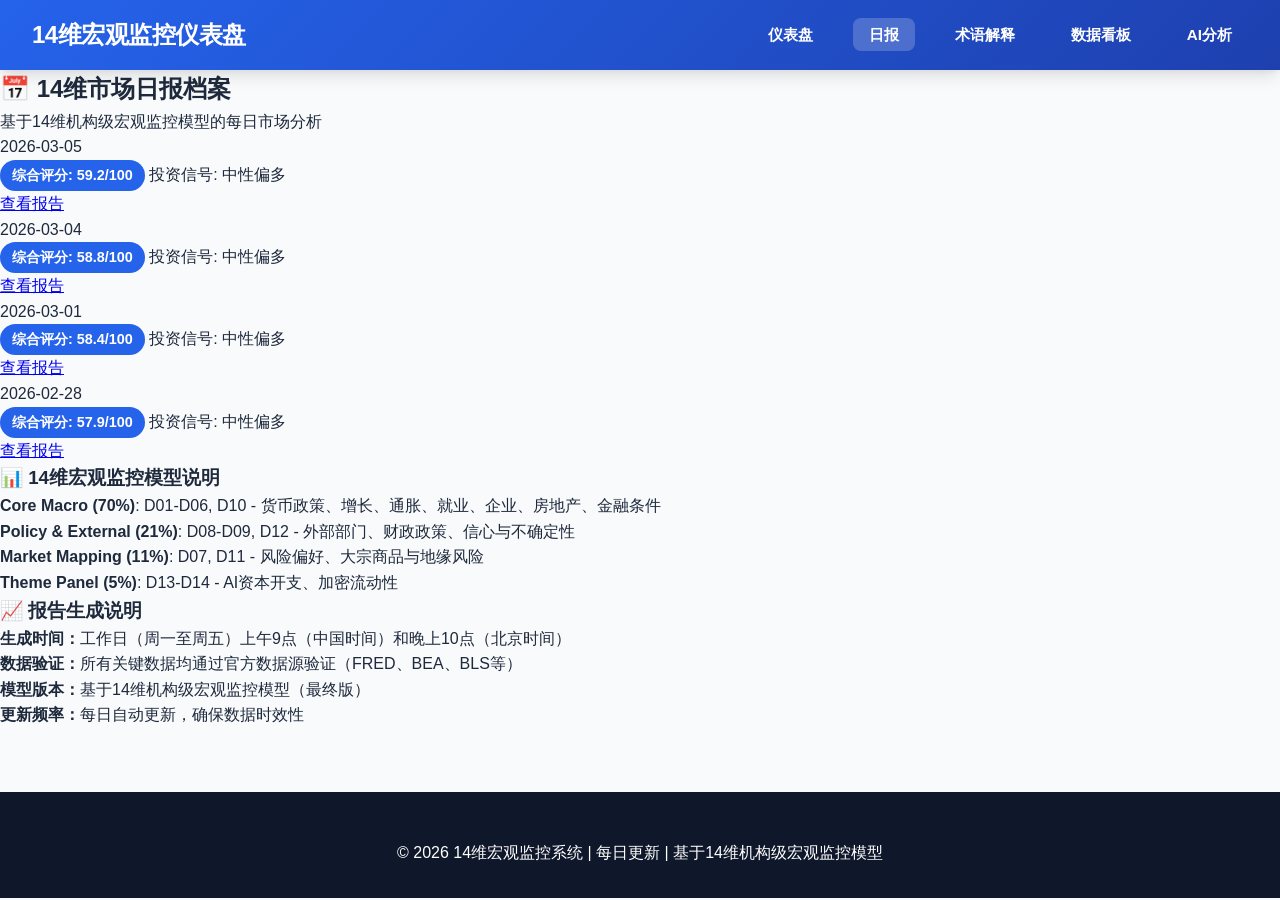
==== reports/index.html @ 8cd6dade "Add reports/index.html" ====
<!DOCTYPE html>
<html lang="zh-CN">
<head>
    <meta charset="UTF-8">
    <meta name="viewport" content="width=device-width, initial-scale=1.0">
    <title>14维市场日报 - 宏观经济监控</title>
    <link rel="stylesheet" href="../style.css">
</head>
<body>
    <!-- 导航栏 -->
    <nav class="navbar">
        <div class="nav-container">
            <h1>14维宏观监控仪表盘</h1>
            <ul class="nav-menu">
                <li><a href="../index.html">仪表盘</a></li>
                <li><a href="#reports" class="active">日报</a></li>
                <li><a href="../glossary.html">术语解释</a></li>
                <li><a href="../data-dashboard.html">数据看板</a></li>
                <li><a href="../ai-analysis.html">AI分析</a></li>
            </ul>
        </div>
    </nav>

    <!-- 日报主区域 -->
    <main class="dashboard">
        <section class="reports-header">
            <h2>📅 14维市场日报档案</h2>
            <p>基于14维机构级宏观监控模型的每日市场分析</p>
        </section>

        <!-- 报告列表 -->
        <section class="reports-list">
            <div class="report-item">
                <div>
                    <div class="report-date">2026-03-05</div>
                    <span class="score-badge">综合评分: 59.2/100</span>
                    <span class="signal-badge">投资信号: 中性偏多</span>
                </div>
                <a href="2026-03-05.html" class="report-link">查看报告</a>
            </div>
            
            <div class="report-item">
                <div>
                    <div class="report-date">2026-03-04</div>
                    <span class="score-badge">综合评分: 58.8/100</span>
                    <span class="signal-badge">投资信号: 中性偏多</span>
                </div>
                <a href="2026-03-04.html" class="report-link">查看报告</a>
            </div>
            
            <div class="report-item">
                <div>
                    <div class="report-date">2026-03-01</div>
                    <span class="score-badge">综合评分: 58.4/100</span>
                    <span class="signal-badge">投资信号: 中性偏多</span>
                </div>
                <a href="2026-03-01.html" class="report-link">查看报告</a>
            </div>
            
            <div class="report-item">
                <div>
                    <div class="report-date">2026-02-28</div>
                    <span class="score-badge">综合评分: 57.9/100</span>
                    <span class="signal-badge">投资信号: 中性偏多</span>
                </div>
                <a href="2026-02-28.html" class="report-link">查看报告</a>
            </div>
        </section>

        <!-- 14维模型说明 -->
        <section class="model-info">
            <h3>📊 14维宏观监控模型说明</h3>
            <div class="model-details">
                <p><strong>Core Macro (70%)</strong>: D01-D06, D10 - 货币政策、增长、通胀、就业、企业、房地产、金融条件</p>
                <p><strong>Policy & External (21%)</strong>: D08-D09, D12 - 外部部门、财政政策、信心与不确定性</p>
                <p><strong>Market Mapping (11%)</strong>: D07, D11 - 风险偏好、大宗商品与地缘风险</p>
                <p><strong>Theme Panel (5%)</strong>: D13-D14 - AI资本开支、加密流动性</p>
            </div>
        </section>

        <!-- 报告生成说明 -->
        <section class="reports-info">
            <h3>📈 报告生成说明</h3>
            <div class="info-content">
                <p><strong>生成时间：</strong>工作日（周一至周五）上午9点（中国时间）和晚上10点（北京时间）</p>
                <p><strong>数据验证：</strong>所有关键数据均通过官方数据源验证（FRED、BEA、BLS等）</p>
                <p><strong>模型版本：</strong>基于14维机构级宏观监控模型（最终版）</p>
                <p><strong>更新频率：</strong>每日自动更新，确保数据时效性</p>
            </div>
        </section>
    </main>

    <!-- 页脚 -->
    <footer class="footer">
        <div class="footer-content">
            <p>© 2026 14维宏观监控系统 | 每日更新 | 基于14维机构级宏观监控模型</p>
        </div>
    </footer>
</body>
</html>
---- style.css ----
/* 宏观经济监控仪表盘 - 现代化样式 */
/* 参考 sanwan.ai 设计风格 */

:root {
    --primary-color: #2563eb;
    --secondary-color: #1e40af;
    --accent-color: #3b82f6;
    --success-color: #10b981;
    --warning-color: #f59e0b;
    --danger-color: #ef4444;
    --info-color: #3b82f6;
    --light-bg: #f8fafc;
    --dark-bg: #0f172a;
    --card-bg: #ffffff;
    --text-primary: #1e293b;
    --text-secondary: #64748b;
    --border-color: #e2e8f0;
    --shadow-sm: 0 1px 2px 0 rgba(0, 0, 0, 0.05);
    --shadow-md: 0 4px 6px -1px rgba(0, 0, 0, 0.1), 0 2px 4px -1px rgba(0, 0, 0, 0.06);
    --shadow-lg: 0 10px 15px -3px rgba(0, 0, 0, 0.1), 0 4px 6px -2px rgba(0, 0, 0, 0.05);
}

* {
    margin: 0;
    padding: 0;
    box-sizing: border-box;
}

body {
    font-family: 'Inter', -apple-system, BlinkMacSystemFont, 'Segoe UI', Roboto, Oxygen, Ubuntu, Cantarell, 'Open Sans', 'Helvetica Neue', sans-serif;
    line-height: 1.6;
    color: var(--text-primary);
    background-color: var(--light-bg);
    min-height: 100vh;
}

/* 导航栏 */
.navbar {
    background: linear-gradient(135deg, var(--primary-color), var(--secondary-color));
    color: white;
    padding: 1rem 0;
    position: sticky;
    top: 0;
    z-index: 1000;
    box-shadow: var(--shadow-lg);
}

.nav-container {
    max-width: 1400px;
    margin: 0 auto;
    padding: 0 2rem;
    display: flex;
    justify-content: space-between;
    align-items: center;
}

.nav-container h1 {
    font-size: 1.5rem;
    font-weight: 700;
    letter-spacing: -0.5px;
}

.nav-menu {
    display: flex;
    list-style: none;
    gap: 1.5rem;
}

.nav-menu a {
    color: white;
    text-decoration: none;
    font-weight: 600;
    padding: 0.5rem 1rem;
    border-radius: 8px;
    transition: all 0.3s ease;
    font-size: 0.95rem;
}

.nav-menu a:hover,
.nav-menu a.active {
    background-color: rgba(255, 255, 255, 0.2);
    transform: translateY(-1px);
}

/* 主要内容区域 */
.main-content {
    max-width: 1400px;
    margin: 2rem auto;
    padding: 0 2rem;
}

/* 仪表盘头部 */
.dashboard-header {
    text-align: center;
    margin-bottom: 3rem;
    padding: 2rem;
    background: var(--card-bg);
    border-radius: 16px;
    box-shadow: var(--shadow-md);
    border: 1px solid var(--border-color);
}

.dashboard-header h1 {
    font-size: 2.5rem;
    font-weight: 800;
    margin-bottom: 1rem;
    background: linear-gradient(135deg, var(--primary-color), var(--secondary-color));
    -webkit-background-clip: text;
    -webkit-text-fill-color: transparent;
    background-clip: text;
}

.dashboard-header p {
    font-size: 1.2rem;
    color: var(--text-secondary);
    max-width: 800px;
    margin: 0 auto;
}

/* 综合评分卡片 */
.overall-score-card {
    background: linear-gradient(135deg, #667eea 0%, #764ba2 100%);
    color: white;
    border-radius: 20px;
    padding: 3rem;
    margin-bottom: 3rem;
    text-align: center;
    box-shadow: var(--shadow-lg);
    position: relative;
    overflow: hidden;
}

.overall-score-card::before {
    content: '';
    position: absolute;
    top: -50%;
    left: -50%;
    width: 200%;
    height: 200%;
    background: radial-gradient(circle, rgba(255,255,255,0.1) 0%, transparent 70%);
    transform: rotate(30deg);
}

.score-value {
    font-size: 6rem;
    font-weight: 800;
    margin: 1rem 0;
    text-shadow: 0 2px 10px rgba(0,0,0,0.2);
}

.score-status {
    font-size: 1.5rem;
    font-weight: 600;
    margin-top: 1rem;
}

.status-bullish { color: #10b981; }
.status-neutral { color: #f59e0b; }
.status-bearish { color: #ef4444; }

.last-updated {
    color: rgba(255, 255, 255, 0.8);
    font-size: 0.9rem;
    margin-top: 1rem;
}

/* 14维度网格 */
.dimensions-grid {
    display: grid;
    grid-template-columns: repeat(auto-fit, minmax(320px, 1fr));
    gap: 1.5rem;
    margin-bottom: 3rem;
}

.dimension-card {
    background: var(--card-bg);
    border-radius: 16px;
    padding: 1.5rem;
    box-shadow: var(--shadow-md);
    border: 1px solid var(--border-color);
    transition: all 0.3s ease;
    position: relative;
    overflow: hidden;
}

.dimension-card:hover {
    transform: translateY(-4px);
    box-shadow: var(--shadow-lg);
}

.dimension-card::before {
    content: '';
    position: absolute;
    top: 0;
    left: 0;
    width: 4px;
    height: 100%;
}

.core-macro::before { background: var(--primary-color); }
.policy-external::before { background: #8b5cf6; }
.market-mapping::before { background: #f59e0b; }
.theme-panel::before { background: #10b981; }

.dimension-header {
    display: flex;
    justify-content: space-between;
    align-items: center;
    margin-bottom: 1rem;
}

.dimension-title {
    font-size: 1.1rem;
    font-weight: 700;
    color: var(--text-primary);
    margin: 0;
}

.dimension-id {
    background: var(--primary-color);
    color: white;
    padding: 0.25rem 0.5rem;
    border-radius: 6px;
    font-size: 0.85rem;
    font-weight: 600;
}

.weight-badge {
    display: inline-block;
    background: #f1f5f9;
    color: var(--text-primary);
    padding: 0.25rem 0.75rem;
    border-radius: 20px;
    font-size: 0.9rem;
    font-weight: 600;
    margin-right: 0.5rem;
}

.score-badge {
    display: inline-block;
    background: var(--primary-color);
    color: white;
    padding: 0.25rem 0.75rem;
    border-radius: 20px;
    font-size: 0.9rem;
    font-weight: 600;
}

.key-indicators {
    margin-top: 1.25rem;
    padding-top: 1.25rem;
    border-top: 1px solid var(--border-color);
}

.indicator-item {
    display: flex;
    justify-content: space-between;
    margin-bottom: 0.5rem;
    font-size: 0.95rem;
}

.indicator-name {
    color: var(--text-secondary);
}

.indicator-value {
    font-weight: 600;
    color: var(--text-primary);
}

/* 数据源部分 */
.data-sources {
    background: var(--card-bg);
    border-radius: 16px;
    padding: 2rem;
    margin-bottom: 3rem;
    box-shadow: var(--shadow-md);
    border: 1px solid var(--border-color);
}

.data-sources h2 {
    font-size: 1.8rem;
    margin-bottom: 1.5rem;
    color: var(--text-primary);
    text-align: center;
}

.sources-grid {
    display: grid;
    grid-template-columns: repeat(auto-fit, minmax(200px, 1fr));
    gap: 1.5rem;
}

.source-item {
    text-align: center;
    padding: 1.5rem;
    border-radius: 12px;
    background: #f8fafc;
    border: 1px solid var(--border-color);
    transition: all 0.3s ease;
}

.source-item:hover {
    background: #f1f5f9;
    transform: translateY(-2px);
}

.source-name {
    font-weight: 700;
    margin-bottom: 0.5rem;
    color: var(--primary-color);
}

.source-description {
    font-size: 0.9rem;
    color: var(--text-secondary);
}

/* 图表区域 */
.charts-section {
    margin-bottom: 3rem;
}

.charts-section h2 {
    font-size: 1.8rem;
    margin-bottom: 2rem;
    color: var(--text-primary);
    text-align: center;
}

.chart-container {
    background: var(--card-bg);
    border-radius: 16px;
    padding: 2rem;
    margin-bottom: 2rem;
    box-shadow: var(--shadow-md);
    border: 1px solid var(--border-color);
    height: 450px;
}

/* 最新报告摘要 */
.latest-report {
    background: linear-gradient(135deg, #0f172a, #1e293b);
    color: white;
    border-radius: 20px;
    padding: 3rem;
    text-align: center;
    box-shadow: var(--shadow-lg);
}

.latest-report h2 {
    font-size: 2rem;
    margin-bottom: 1.5rem;
    font-weight: 700;
}

.report-summary {
    font-size: 1.1rem;
    line-height: 1.8;
    margin-bottom: 2rem;
    max-width: 800px;
    margin-left: auto;
    margin-right: auto;
}

.read-full-report {
    display: inline-block;
    background: linear-gradient(135deg, var(--primary-color), var(--secondary-color));
    color: white;
    padding: 0.8rem 2.5rem;
    text-decoration: none;
    border-radius: 25px;
    font-weight: 700;
    font-size: 1.1rem;
    transition: all 0.3s ease;
    box-shadow: var(--shadow-md);
}

.read-full-report:hover {
    transform: translateY(-2px);
    box-shadow: var(--shadow-lg);
}

/* 页脚 */
.footer {
    background: var(--dark-bg);
    color: white;
    padding: 3rem 0 2rem;
    margin-top: 4rem;
}

.footer-content {
    max-width: 1400px;
    margin: 0 auto;
    padding: 0 2rem;
    text-align: center;
}

.footer-content h3 {
    font-size: 1.5rem;
    margin-bottom: 1.5rem;
    font-weight: 700;
}

.footer-links {
    display: flex;
    justify-content: center;
    gap: 2rem;
    margin-bottom: 2rem;
    flex-wrap: wrap;
}

.footer-link {
    color: #94a3b8;
    text-decoration: none;
    font-size: 0.95rem;
    transition: color 0.3s ease;
}

.footer-link:hover {
    color: white;
}

.copyright {
    color: #94a3b8;
    font-size: 0.9rem;
    opacity: 0.8;
}

/* 响应式设计 */
@media (max-width: 1024px) {
    .nav-container {
        padding: 0 1.5rem;
    }
    
    .main-content {
        padding: 0 1.5rem;
    }
    
    .dashboard-header {
        padding: 1.5rem;
    }
    
    .dashboard-header h1 {
        font-size: 2rem;
    }
    
    .overall-score-card {
        padding: 2rem;
    }
    
    .score-value {
        font-size: 4rem;
    }
    
    .dimension-card {
        padding: 1.25rem;
    }
}

@media (max-width: 768px) {
    .nav-container {
        flex-direction: column;
        gap: 1rem;
        text-align: center;
    }
    
    .nav-menu {
        flex-wrap: wrap;
        justify-content: center;
        gap: 0.75rem;
    }
    
    .nav-menu a {
        padding: 0.4rem 0.8rem;
        font-size: 0.9rem;
    }
    
    .main-content {
        padding: 0 1rem;
    }
    
    .dashboard-header {
        padding: 1.5rem 1rem;
    }
    
    .dashboard-header h1 {
        font-size: 1.8rem;
    }
    
    .dashboard-header p {
        font-size: 1rem;
    }
    
    .overall-score-card {
        padding: 1.5rem;
    }
    
    .score-value {
        font-size: 3rem;
    }
    
    .score-status {
        font-size: 1.2rem;
    }
    
    .dimensions-grid {
        grid-template-columns: 1fr;
    }
    
    .chart-container {
        height: 350px;
    }
    
    .latest-report {
        padding: 2rem 1rem;
    }
    
    .latest-report h2 {
        font-size: 1.5rem;
    }
    
    .report-summary {
        font-size: 1rem;
    }
    
    .read-full-report {
        padding: 0.7rem 2rem;
        font-size: 1rem;
    }
}

@media (max-width: 480px) {
    .score-value {
        font-size: 2.5rem;
    }
    
    .dimension-title {
        font-size: 1rem;
    }
    
    .weight-badge,
    .score-badge {
        font-size: 0.85rem;
        padding: 0.2rem 0.6rem;
    }
    
    .chart-container {
        height: 300px;
    }
    
    .footer-links {
        gap: 1rem;
        flex-direction: column;
    }
}
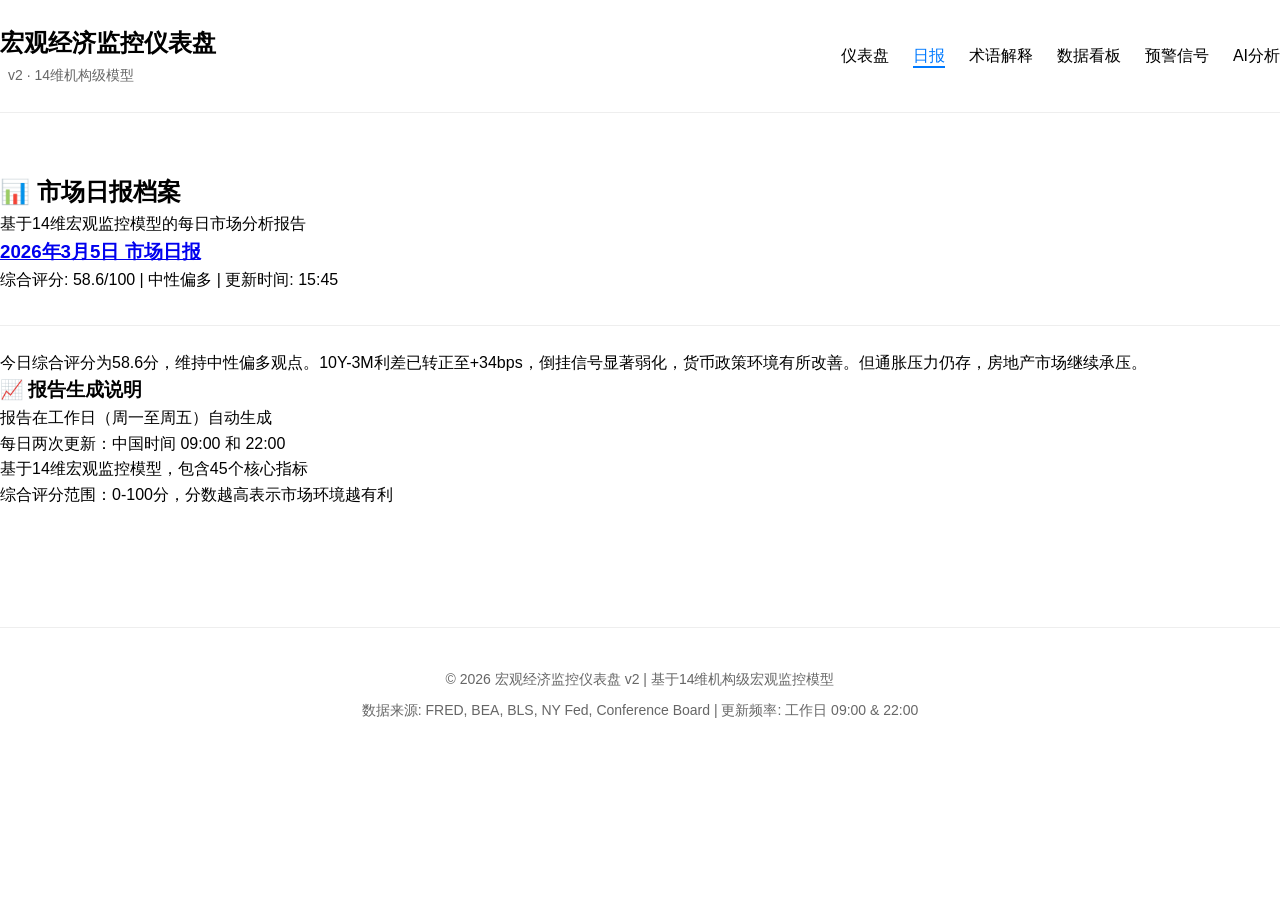
==== commit 91c17476: "feat: Update reports/index.html with sanwan.ai design improvements" ====
--- a/reports/index.html
+++ b/reports/index.html
@@ -3,97 +3,62 @@
 <head>
     <meta charset="UTF-8">
     <meta name="viewport" content="width=device-width, initial-scale=1.0">
-    <title>14维市场日报 - 宏观经济监控</title>
+    <title>市场日报 - 14维宏观监控</title>
     <link rel="stylesheet" href="../style.css">
 </head>
 <body>
     <!-- 导航栏 -->
     <nav class="navbar">
         <div class="nav-container">
-            <h1>14维宏观监控仪表盘</h1>
+            <div class="logo">
+                <h1>宏观经济监控仪表盘</h1>
+                <span class="version">v2 · 14维机构级模型</span>
+            </div>
             <ul class="nav-menu">
                 <li><a href="../index.html">仪表盘</a></li>
                 <li><a href="#reports" class="active">日报</a></li>
                 <li><a href="../glossary.html">术语解释</a></li>
                 <li><a href="../data-dashboard.html">数据看板</a></li>
+                <li><a href="../alerts.html">预警信号</a></li>
                 <li><a href="../ai-analysis.html">AI分析</a></li>
             </ul>
         </div>
     </nav>
 
-    <!-- 日报主区域 -->
+    <!-- 报告列表主区域 -->
     <main class="dashboard">
         <section class="reports-header">
-            <h2>📅 14维市场日报档案</h2>
-            <p>基于14维机构级宏观监控模型的每日市场分析</p>
+            <h2>📊 市场日报档案</h2>
+            <p>基于14维宏观监控模型的每日市场分析报告</p>
         </section>
 
         <!-- 报告列表 -->
         <section class="reports-list">
             <div class="report-item">
-                <div>
-                    <div class="report-date">2026-03-05</div>
-                    <span class="score-badge">综合评分: 59.2/100</span>
-                    <span class="signal-badge">投资信号: 中性偏多</span>
-                </div>
-                <a href="2026-03-05.html" class="report-link">查看报告</a>
+                <h3><a href="2026-03-05.html">2026年3月5日 市场日报</a></h3>
+                <p class="report-meta">综合评分: 58.6/100 | 中性偏多 | 更新时间: 15:45</p>
+                <p class="report-summary">今日综合评分为58.6分，维持中性偏多观点。10Y-3M利差已转正至+34bps，倒挂信号显著弱化，货币政策环境有所改善。但通胀压力仍存，房地产市场继续承压。</p>
             </div>
-            
-            <div class="report-item">
-                <div>
-                    <div class="report-date">2026-03-04</div>
-                    <span class="score-badge">综合评分: 58.8/100</span>
-                    <span class="signal-badge">投资信号: 中性偏多</span>
-                </div>
-                <a href="2026-03-04.html" class="report-link">查看报告</a>
-            </div>
-            
-            <div class="report-item">
-                <div>
-                    <div class="report-date">2026-03-01</div>
-                    <span class="score-badge">综合评分: 58.4/100</span>
-                    <span class="signal-badge">投资信号: 中性偏多</span>
-                </div>
-                <a href="2026-03-01.html" class="report-link">查看报告</a>
-            </div>
-            
-            <div class="report-item">
-                <div>
-                    <div class="report-date">2026-02-28</div>
-                    <span class="score-badge">综合评分: 57.9/100</span>
-                    <span class="signal-badge">投资信号: 中性偏多</span>
-                </div>
-                <a href="2026-02-28.html" class="report-link">查看报告</a>
-            </div>
+            <!-- 更多报告将在此处列出 -->
         </section>
 
-        <!-- 14维模型说明 -->
-        <section class="model-info">
-            <h3>📊 14维宏观监控模型说明</h3>
-            <div class="model-details">
-                <p><strong>Core Macro (70%)</strong>: D01-D06, D10 - 货币政策、增长、通胀、就业、企业、房地产、金融条件</p>
-                <p><strong>Policy & External (21%)</strong>: D08-D09, D12 - 外部部门、财政政策、信心与不确定性</p>
-                <p><strong>Market Mapping (11%)</strong>: D07, D11 - 风险偏好、大宗商品与地缘风险</p>
-                <p><strong>Theme Panel (5%)</strong>: D13-D14 - AI资本开支、加密流动性</p>
-            </div>
-        </section>
-
-        <!-- 报告生成说明 -->
+        <!-- 报告说明 -->
         <section class="reports-info">
             <h3>📈 报告生成说明</h3>
-            <div class="info-content">
-                <p><strong>生成时间：</strong>工作日（周一至周五）上午9点（中国时间）和晚上10点（北京时间）</p>
-                <p><strong>数据验证：</strong>所有关键数据均通过官方数据源验证（FRED、BEA、BLS等）</p>
-                <p><strong>模型版本：</strong>基于14维机构级宏观监控模型（最终版）</p>
-                <p><strong>更新频率：</strong>每日自动更新，确保数据时效性</p>
-            </div>
+            <ul>
+                <li>报告在工作日（周一至周五）自动生成</li>
+                <li>每日两次更新：中国时间 09:00 和 22:00</li>
+                <li>基于14维宏观监控模型，包含45个核心指标</li>
+                <li>综合评分范围：0-100分，分数越高表示市场环境越有利</li>
+            </ul>
         </section>
     </main>
 
     <!-- 页脚 -->
     <footer class="footer">
         <div class="footer-content">
-            <p>© 2026 14维宏观监控系统 | 每日更新 | 基于14维机构级宏观监控模型</p>
+            <p>© 2026 宏观经济监控仪表盘 v2 | 基于14维机构级宏观监控模型</p>
+            <p>数据来源: FRED, BEA, BLS, NY Fed, Conference Board | 更新频率: 工作日 09:00 & 22:00</p>
         </div>
     </footer>
 </body>
--- a/style.css
+++ b/style.css
@@ -1,556 +1,535 @@
-/* 宏观经济监控仪表盘 - 现代化样式 */
-/* 参考 sanwan.ai 设计风格 */
-
-:root {
-    --primary-color: #2563eb;
-    --secondary-color: #1e40af;
-    --accent-color: #3b82f6;
-    --success-color: #10b981;
-    --warning-color: #f59e0b;
-    --danger-color: #ef4444;
-    --info-color: #3b82f6;
-    --light-bg: #f8fafc;
-    --dark-bg: #0f172a;
-    --card-bg: #ffffff;
-    --text-primary: #1e293b;
-    --text-secondary: #64748b;
-    --border-color: #e2e8f0;
-    --shadow-sm: 0 1px 2px 0 rgba(0, 0, 0, 0.05);
-    --shadow-md: 0 4px 6px -1px rgba(0, 0, 0, 0.1), 0 2px 4px -1px rgba(0, 0, 0, 0.06);
-    --shadow-lg: 0 10px 15px -3px rgba(0, 0, 0, 0.1), 0 4px 6px -2px rgba(0, 0, 0, 0.05);
-}
-
+/* 
+ * 14维宏观监控仪表盘 - 参考sanwan.ai极简设计风格
+ * 设计原则: 极简主义、大量留白、清晰层级、响应式优先
+ */
+
+/* 基础重置 */
 * {
     margin: 0;
     padding: 0;
     box-sizing: border-box;
 }
 
+/* 系统字体栈 - 与sanwan.ai保持一致 */
 body {
-    font-family: 'Inter', -apple-system, BlinkMacSystemFont, 'Segoe UI', Roboto, Oxygen, Ubuntu, Cantarell, 'Open Sans', 'Helvetica Neue', sans-serif;
+    font-family: -apple-system, BlinkMacSystemFont, "Segoe UI", Roboto, Helvetica, Arial, sans-serif;
+    font-size: 16px;
     line-height: 1.6;
-    color: var(--text-primary);
-    background-color: var(--light-bg);
-    min-height: 100vh;
-}
-
-/* 导航栏 */
+    color: #000;
+    background: #fff;
+    -webkit-font-smoothing: antialiased;
+}
+
+/* 容器 */
+.container {
+    max-width: 1200px;
+    margin: 0 auto;
+    padding: 0 20px;
+}
+
+/* 导航栏 - sanwan.ai风格 */
 .navbar {
-    background: linear-gradient(135deg, var(--primary-color), var(--secondary-color));
-    color: white;
-    padding: 1rem 0;
-    position: sticky;
-    top: 0;
-    z-index: 1000;
-    box-shadow: var(--shadow-lg);
+    padding: 24px 0;
+    border-bottom: 1px solid #eee;
+    margin-bottom: 40px;
 }
 
 .nav-container {
-    max-width: 1400px;
-    margin: 0 auto;
-    padding: 0 2rem;
     display: flex;
     justify-content: space-between;
     align-items: center;
-}
-
-.nav-container h1 {
-    font-size: 1.5rem;
-    font-weight: 700;
-    letter-spacing: -0.5px;
+    flex-wrap: wrap;
+    gap: 20px;
+}
+
+.logo h1 {
+    font-size: 24px;
+    font-weight: 600;
+    display: flex;
+    align-items: center;
+    gap: 8px;
+}
+
+.logo h1 i {
+    font-size: 20px;
+}
+
+.version {
+    font-size: 14px;
+    color: #666;
+    font-weight: normal;
+    margin-left: 8px;
 }
 
 .nav-menu {
     display: flex;
     list-style: none;
-    gap: 1.5rem;
+    gap: 24px;
+    flex-wrap: wrap;
+    justify-content: flex-end;
 }
 
 .nav-menu a {
-    color: white;
     text-decoration: none;
-    font-weight: 600;
-    padding: 0.5rem 1rem;
-    border-radius: 8px;
-    transition: all 0.3s ease;
-    font-size: 0.95rem;
-}
-
-.nav-menu a:hover,
+    color: #000;
+    font-size: 16px;
+    font-weight: 500;
+    padding: 4px 0;
+    position: relative;
+    transition: color 0.2s ease;
+}
+
+.nav-menu a:hover {
+    color: #007aff;
+}
+
 .nav-menu a.active {
-    background-color: rgba(255, 255, 255, 0.2);
-    transform: translateY(-1px);
-}
-
-/* 主要内容区域 */
-.main-content {
-    max-width: 1400px;
-    margin: 2rem auto;
-    padding: 0 2rem;
-}
-
-/* 仪表盘头部 */
-.dashboard-header {
-    text-align: center;
-    margin-bottom: 3rem;
-    padding: 2rem;
-    background: var(--card-bg);
-    border-radius: 16px;
-    box-shadow: var(--shadow-md);
-    border: 1px solid var(--border-color);
-}
-
-.dashboard-header h1 {
-    font-size: 2.5rem;
-    font-weight: 800;
-    margin-bottom: 1rem;
-    background: linear-gradient(135deg, var(--primary-color), var(--secondary-color));
-    -webkit-background-clip: text;
-    -webkit-text-fill-color: transparent;
-    background-clip: text;
-}
-
-.dashboard-header p {
-    font-size: 1.2rem;
-    color: var(--text-secondary);
-    max-width: 800px;
-    margin: 0 auto;
-}
-
-/* 综合评分卡片 */
-.overall-score-card {
-    background: linear-gradient(135deg, #667eea 0%, #764ba2 100%);
-    color: white;
-    border-radius: 20px;
-    padding: 3rem;
-    margin-bottom: 3rem;
-    text-align: center;
-    box-shadow: var(--shadow-lg);
-    position: relative;
-    overflow: hidden;
-}
-
-.overall-score-card::before {
+    color: #007aff;
+}
+
+.nav-menu a.active::after {
     content: '';
     position: absolute;
-    top: -50%;
-    left: -50%;
-    width: 200%;
-    height: 200%;
-    background: radial-gradient(circle, rgba(255,255,255,0.1) 0%, transparent 70%);
-    transform: rotate(30deg);
+    bottom: 0;
+    left: 0;
+    width: 100%;
+    height: 2px;
+    background: #007aff;
+}
+
+/* 主内容区域 */
+.dashboard {
+    padding: 20px 0 60px;
+}
+
+/* 卡片基础样式 - sanwan.ai卡片风格 */
+.card {
+    background: #fff;
+    border: 1px solid #eee;
+    border-radius: 8px;
+    padding: 24px;
+    margin-bottom: 32px;
+    box-shadow: 0 1px 3px rgba(0,0,0,0.1);
+}
+
+.card h2 {
+    font-size: 20px;
+    font-weight: 600;
+    margin-bottom: 16px;
+    color: #000;
+}
+
+.card h3 {
+    font-size: 18px;
+    font-weight: 600;
+    margin-bottom: 16px;
+    color: #000;
+}
+
+/* 综合评分卡片 - 顶部展示最新报告摘要 */
+.score-card {
+    text-align: center;
+    padding: 40px;
+    background: linear-gradient(135deg, #f8f9fa 0%, #ffffff 100%);
+    border-radius: 12px;
+    margin-bottom: 40px;
+}
+
+.score-header {
+    display: flex;
+    justify-content: space-between;
+    align-items: center;
+    margin-bottom: 24px;
+    flex-wrap: wrap;
+    gap: 16px;
+}
+
+.score-header h2 {
+    font-size: 28px;
+    font-weight: 700;
+    color: #000;
+    margin: 0;
+}
+
+.last-updated {
+    font-size: 14px;
+    color: #666;
+    font-weight: normal;
 }
 
 .score-value {
-    font-size: 6rem;
-    font-weight: 800;
-    margin: 1rem 0;
-    text-shadow: 0 2px 10px rgba(0,0,0,0.2);
+    font-size: 64px;
+    font-weight: 700;
+    color: #000;
+    margin-bottom: 16px;
+    line-height: 1;
 }
 
 .score-status {
-    font-size: 1.5rem;
-    font-weight: 600;
-    margin-top: 1rem;
-}
-
-.status-bullish { color: #10b981; }
-.status-neutral { color: #f59e0b; }
-.status-bearish { color: #ef4444; }
-
-.last-updated {
-    color: rgba(255, 255, 255, 0.8);
-    font-size: 0.9rem;
-    margin-top: 1rem;
-}
-
-/* 14维度网格 */
+    font-size: 18px;
+    font-weight: 600;
+    margin-bottom: 24px;
+    color: #007aff;
+}
+
+.score-details {
+    display: flex;
+    justify-content: center;
+    gap: 32px;
+    flex-wrap: wrap;
+}
+
+.detail-item {
+    text-align: center;
+}
+
+.detail-item .label {
+    display: block;
+    font-size: 14px;
+    color: #666;
+    margin-bottom: 4px;
+}
+
+.detail-item .value {
+    font-size: 18px;
+    font-weight: 600;
+    color: #000;
+}
+
+/* 最新报告摘要 - 整合到综合评分下方 */
+.report-summary {
+    margin-top: 32px;
+    padding-top: 24px;
+    border-top: 1px solid #eee;
+}
+
+.report-summary p {
+    font-size: 16px;
+    line-height: 1.6;
+    color: #333;
+    margin-bottom: 16px;
+}
+
+.read-full-report {
+    display: inline-block;
+    color: #007aff;
+    text-decoration: none;
+    font-weight: 500;
+    font-size: 16px;
+    transition: color 0.2s ease;
+}
+
+.read-full-report:hover {
+    color: #0056b3;
+}
+
+/* 关键指标概览 */
+.key-indicators h2 {
+    text-align: center;
+    margin-bottom: 32px;
+}
+
+.indicators-grid {
+    display: grid;
+    grid-template-columns: repeat(auto-fit, minmax(240px, 1fr));
+    gap: 24px;
+    max-width: 1000px;
+    margin: 0 auto;
+}
+
+.indicator-card {
+    text-align: center;
+    padding: 24px;
+    border: 1px solid #eee;
+    border-radius: 8px;
+    transition: transform 0.2s ease, box-shadow 0.2s ease;
+}
+
+.indicator-card:hover {
+    transform: translateY(-2px);
+    box-shadow: 0 4px 12px rgba(0,0,0,0.1);
+}
+
+.indicator-title {
+    font-size: 16px;
+    color: #666;
+    margin-bottom: 12px;
+    font-weight: 500;
+}
+
+.indicator-value {
+    font-size: 28px;
+    font-weight: 700;
+    color: #000;
+    margin-bottom: 8px;
+    line-height: 1;
+}
+
+.indicator-change {
+    font-size: 16px;
+    font-weight: 600;
+    margin-bottom: 8px;
+}
+
+.indicator-change.positive {
+    color: #28a745;
+}
+
+.indicator-change.negative {
+    color: #dc3545;
+}
+
+.indicator-change.neutral {
+    color: #6c757d;
+}
+
+.indicator-source {
+    font-size: 14px;
+    color: #999;
+    font-weight: normal;
+}
+
+/* 14维度监控模型 */
+.dimensions-overview {
+    margin-top: 40px;
+}
+
+.model-layers {
+    display: flex;
+    flex-direction: column;
+    gap: 32px;
+}
+
+.layer {
+    padding: 24px;
+    border: 1px solid #eee;
+    border-radius: 8px;
+    background: #fafafa;
+}
+
+.layer h3 {
+    font-size: 20px;
+    font-weight: 600;
+    margin-bottom: 24px;
+    display: flex;
+    align-items: center;
+    gap: 8px;
+    color: #000;
+}
+
 .dimensions-grid {
     display: grid;
-    grid-template-columns: repeat(auto-fit, minmax(320px, 1fr));
-    gap: 1.5rem;
-    margin-bottom: 3rem;
+    grid-template-columns: repeat(auto-fit, minmax(280px, 1fr));
+    gap: 20px;
 }
 
 .dimension-card {
-    background: var(--card-bg);
-    border-radius: 16px;
-    padding: 1.5rem;
-    box-shadow: var(--shadow-md);
-    border: 1px solid var(--border-color);
-    transition: all 0.3s ease;
-    position: relative;
-    overflow: hidden;
+    background: #fff;
+    border: 1px solid #eee;
+    border-radius: 8px;
+    padding: 20px;
+    transition: transform 0.2s ease, box-shadow 0.2s ease;
 }
 
 .dimension-card:hover {
-    transform: translateY(-4px);
-    box-shadow: var(--shadow-lg);
-}
-
-.dimension-card::before {
-    content: '';
-    position: absolute;
-    top: 0;
-    left: 0;
-    width: 4px;
-    height: 100%;
-}
-
-.core-macro::before { background: var(--primary-color); }
-.policy-external::before { background: #8b5cf6; }
-.market-mapping::before { background: #f59e0b; }
-.theme-panel::before { background: #10b981; }
+    transform: translateY(-2px);
+    box-shadow: 0 4px 12px rgba(0,0,0,0.1);
+}
 
 .dimension-header {
     display: flex;
     justify-content: space-between;
     align-items: center;
-    margin-bottom: 1rem;
-}
-
-.dimension-title {
-    font-size: 1.1rem;
+    margin-bottom: 12px;
+}
+
+.dimension-id {
+    font-size: 14px;
+    font-weight: 600;
+    color: #007aff;
+    background: rgba(0, 122, 255, 0.1);
+    padding: 4px 8px;
+    border-radius: 4px;
+}
+
+.weight {
+    font-size: 14px;
+    color: #666;
+    font-weight: normal;
+}
+
+.dimension-card h4 {
+    font-size: 16px;
+    font-weight: 600;
+    color: #000;
+    margin-bottom: 12px;
+    line-height: 1.4;
+}
+
+.score {
+    font-size: 24px;
     font-weight: 700;
-    color: var(--text-primary);
-    margin: 0;
-}
-
-.dimension-id {
-    background: var(--primary-color);
-    color: white;
-    padding: 0.25rem 0.5rem;
-    border-radius: 6px;
-    font-size: 0.85rem;
-    font-weight: 600;
-}
-
-.weight-badge {
-    display: inline-block;
-    background: #f1f5f9;
-    color: var(--text-primary);
-    padding: 0.25rem 0.75rem;
-    border-radius: 20px;
-    font-size: 0.9rem;
-    font-weight: 600;
-    margin-right: 0.5rem;
-}
-
-.score-badge {
-    display: inline-block;
-    background: var(--primary-color);
-    color: white;
-    padding: 0.25rem 0.75rem;
-    border-radius: 20px;
-    font-size: 0.9rem;
-    font-weight: 600;
-}
-
-.key-indicators {
-    margin-top: 1.25rem;
-    padding-top: 1.25rem;
-    border-top: 1px solid var(--border-color);
-}
-
-.indicator-item {
-    display: flex;
-    justify-content: space-between;
-    margin-bottom: 0.5rem;
-    font-size: 0.95rem;
-}
-
-.indicator-name {
-    color: var(--text-secondary);
-}
-
-.indicator-value {
-    font-weight: 600;
-    color: var(--text-primary);
-}
-
-/* 数据源部分 */
-.data-sources {
-    background: var(--card-bg);
-    border-radius: 16px;
-    padding: 2rem;
-    margin-bottom: 3rem;
-    box-shadow: var(--shadow-md);
-    border: 1px solid var(--border-color);
-}
-
-.data-sources h2 {
-    font-size: 1.8rem;
-    margin-bottom: 1.5rem;
-    color: var(--text-primary);
+    color: #000;
+    margin-bottom: 8px;
+    line-height: 1;
+}
+
+.contribution {
+    font-size: 14px;
+    color: #666;
+    margin-bottom: 12px;
+}
+
+.trend {
+    font-size: 16px;
+    font-weight: 600;
+    display: inline-flex;
+    align-items: center;
+    gap: 4px;
+}
+
+.trend.up {
+    color: #28a745;
+}
+
+.trend.down {
+    color: #dc3545;
+}
+
+.trend.neutral {
+    color: #6c757d;
+}
+
+/* 预警信号页面专用样式 */
+.alerts-page .alerts-section {
+    margin-top: 0;
+}
+
+.alerts-container {
+    display: grid;
+    grid-template-columns: repeat(auto-fit, minmax(300px, 1fr));
+    gap: 24px;
+    margin-top: 24px;
+}
+
+.alert-card {
+    padding: 24px;
+    border-radius: 8px;
     text-align: center;
-}
-
-.sources-grid {
-    display: grid;
-    grid-template-columns: repeat(auto-fit, minmax(200px, 1fr));
-    gap: 1.5rem;
-}
-
-.source-item {
-    text-align: center;
-    padding: 1.5rem;
-    border-radius: 12px;
-    background: #f8fafc;
-    border: 1px solid var(--border-color);
-    transition: all 0.3s ease;
-}
-
-.source-item:hover {
-    background: #f1f5f9;
-    transform: translateY(-2px);
-}
-
-.source-name {
-    font-weight: 700;
-    margin-bottom: 0.5rem;
-    color: var(--primary-color);
-}
-
-.source-description {
-    font-size: 0.9rem;
-    color: var(--text-secondary);
-}
-
-/* 图表区域 */
-.charts-section {
-    margin-bottom: 3rem;
-}
-
-.charts-section h2 {
-    font-size: 1.8rem;
-    margin-bottom: 2rem;
-    color: var(--text-primary);
-    text-align: center;
-}
-
-.chart-container {
-    background: var(--card-bg);
-    border-radius: 16px;
-    padding: 2rem;
-    margin-bottom: 2rem;
-    box-shadow: var(--shadow-md);
-    border: 1px solid var(--border-color);
-    height: 450px;
-}
-
-/* 最新报告摘要 */
-.latest-report {
-    background: linear-gradient(135deg, #0f172a, #1e293b);
-    color: white;
-    border-radius: 20px;
-    padding: 3rem;
-    text-align: center;
-    box-shadow: var(--shadow-lg);
-}
-
-.latest-report h2 {
-    font-size: 2rem;
-    margin-bottom: 1.5rem;
-    font-weight: 700;
-}
-
-.report-summary {
-    font-size: 1.1rem;
-    line-height: 1.8;
-    margin-bottom: 2rem;
-    max-width: 800px;
-    margin-left: auto;
-    margin-right: auto;
-}
-
-.read-full-report {
-    display: inline-block;
-    background: linear-gradient(135deg, var(--primary-color), var(--secondary-color));
-    color: white;
-    padding: 0.8rem 2.5rem;
-    text-decoration: none;
-    border-radius: 25px;
-    font-weight: 700;
-    font-size: 1.1rem;
-    transition: all 0.3s ease;
-    box-shadow: var(--shadow-md);
-}
-
-.read-full-report:hover {
-    transform: translateY(-2px);
-    box-shadow: var(--shadow-lg);
+    border: 1px solid #eee;
+}
+
+.alert-card.green {
+    background: #f8fff9;
+    border-color: #28a745;
+}
+
+.alert-card.red {
+    background: #fff8f8;
+    border-color: #dc3545;
+}
+
+.alert-card.yellow {
+    background: #fffbeb;
+    border-color: #ffc107;
+}
+
+.alert-card i {
+    font-size: 48px;
+    margin-bottom: 16px;
+    display: block;
+}
+
+.alert-card.green i {
+    color: #28a745;
+}
+
+.alert-card.red i {
+    color: #dc3545;
+}
+
+.alert-card.yellow i {
+    color: #ffc107;
+}
+
+.alert-content h4 {
+    font-size: 20px;
+    font-weight: 600;
+    margin-bottom: 8px;
+    color: #000;
+}
+
+.alert-content p {
+    font-size: 16px;
+    color: #666;
+    line-height: 1.5;
 }
 
 /* 页脚 */
 .footer {
-    background: var(--dark-bg);
-    color: white;
-    padding: 3rem 0 2rem;
-    margin-top: 4rem;
+    padding: 40px 0;
+    border-top: 1px solid #eee;
+    margin-top: 60px;
 }
 
 .footer-content {
-    max-width: 1400px;
-    margin: 0 auto;
-    padding: 0 2rem;
     text-align: center;
-}
-
-.footer-content h3 {
-    font-size: 1.5rem;
-    margin-bottom: 1.5rem;
-    font-weight: 700;
-}
-
-.footer-links {
-    display: flex;
-    justify-content: center;
-    gap: 2rem;
-    margin-bottom: 2rem;
-    flex-wrap: wrap;
-}
-
-.footer-link {
-    color: #94a3b8;
-    text-decoration: none;
-    font-size: 0.95rem;
-    transition: color 0.3s ease;
-}
-
-.footer-link:hover {
-    color: white;
-}
-
-.copyright {
-    color: #94a3b8;
-    font-size: 0.9rem;
-    opacity: 0.8;
+    color: #666;
+    font-size: 14px;
+    line-height: 1.6;
+}
+
+.footer-content p {
+    margin-bottom: 8px;
 }
 
 /* 响应式设计 */
-@media (max-width: 1024px) {
-    .nav-container {
-        padding: 0 1.5rem;
-    }
-    
-    .main-content {
-        padding: 0 1.5rem;
-    }
-    
-    .dashboard-header {
-        padding: 1.5rem;
-    }
-    
-    .dashboard-header h1 {
-        font-size: 2rem;
-    }
-    
-    .overall-score-card {
-        padding: 2rem;
-    }
-    
-    .score-value {
-        font-size: 4rem;
-    }
-    
-    .dimension-card {
-        padding: 1.25rem;
-    }
-}
-
 @media (max-width: 768px) {
     .nav-container {
         flex-direction: column;
-        gap: 1rem;
-        text-align: center;
+        align-items: flex-start;
+        gap: 16px;
     }
     
     .nav-menu {
-        flex-wrap: wrap;
-        justify-content: center;
-        gap: 0.75rem;
-    }
-    
-    .nav-menu a {
-        padding: 0.4rem 0.8rem;
-        font-size: 0.9rem;
-    }
-    
-    .main-content {
-        padding: 0 1rem;
-    }
-    
-    .dashboard-header {
-        padding: 1.5rem 1rem;
-    }
-    
-    .dashboard-header h1 {
-        font-size: 1.8rem;
-    }
-    
-    .dashboard-header p {
-        font-size: 1rem;
-    }
-    
-    .overall-score-card {
-        padding: 1.5rem;
+        justify-content: flex-start;
+        width: 100%;
+        overflow-x: auto;
+        padding-bottom: 8px;
+    }
+    
+    .score-card {
+        padding: 32px 20px;
     }
     
     .score-value {
-        font-size: 3rem;
-    }
-    
-    .score-status {
-        font-size: 1.2rem;
+        font-size: 48px;
     }
     
     .dimensions-grid {
         grid-template-columns: 1fr;
     }
     
-    .chart-container {
-        height: 350px;
-    }
-    
-    .latest-report {
-        padding: 2rem 1rem;
-    }
-    
-    .latest-report h2 {
-        font-size: 1.5rem;
-    }
-    
-    .report-summary {
-        font-size: 1rem;
-    }
-    
-    .read-full-report {
-        padding: 0.7rem 2rem;
-        font-size: 1rem;
+    .layer {
+        padding: 20px;
     }
 }
 
 @media (max-width: 480px) {
+    .score-card {
+        padding: 24px 16px;
+    }
+    
     .score-value {
-        font-size: 2.5rem;
-    }
-    
-    .dimension-title {
-        font-size: 1rem;
-    }
-    
-    .weight-badge,
-    .score-badge {
-        font-size: 0.85rem;
-        padding: 0.2rem 0.6rem;
-    }
-    
-    .chart-container {
-        height: 300px;
-    }
-    
-    .footer-links {
-        gap: 1rem;
-        flex-direction: column;
+        font-size: 36px;
+    }
+    
+    .score-header h2 {
+        font-size: 24px;
+    }
+    
+    .detail-item {
+        flex: 1;
+        min-width: 120px;
     }
 }
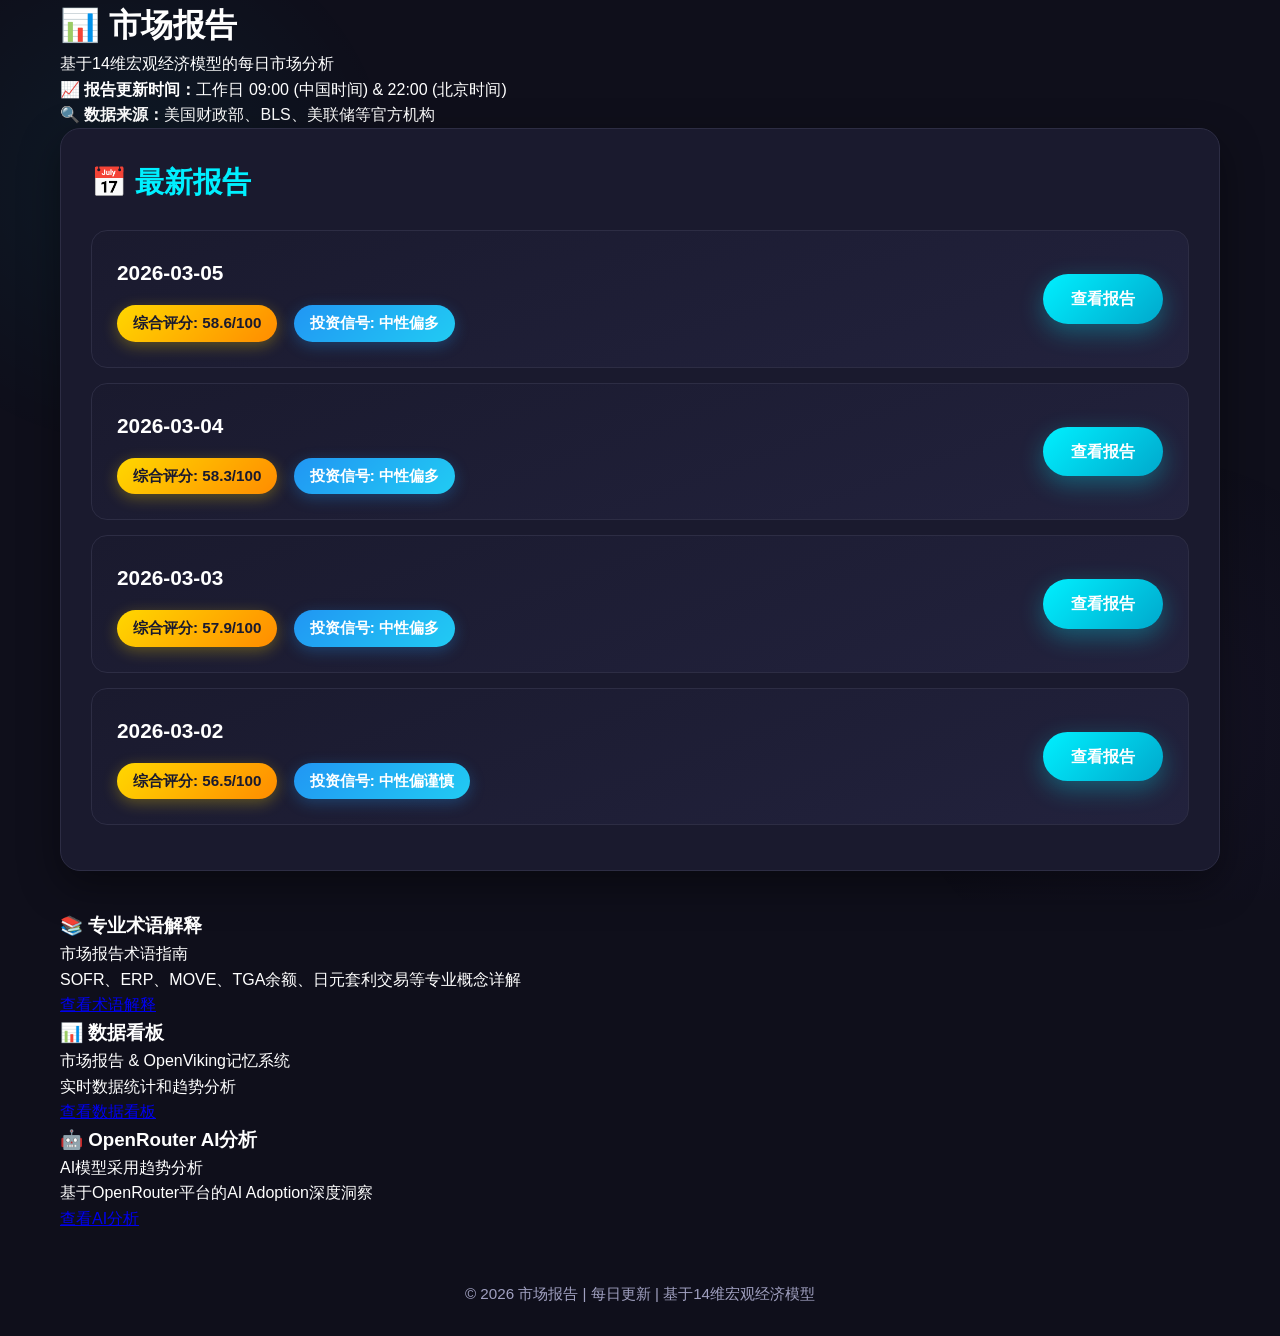
==== commit 41a3de2f: "feat: Update reports/index.html with optimized design" ====
--- a/reports/index.html
+++ b/reports/index.html
@@ -3,62 +3,93 @@
 <head>
     <meta charset="UTF-8">
     <meta name="viewport" content="width=device-width, initial-scale=1.0">
-    <title>市场日报 - 14维宏观监控</title>
+    <title>市场报告 - 14维宏观监控</title>
     <link rel="stylesheet" href="../style.css">
 </head>
 <body>
-    <!-- 导航栏 -->
-    <nav class="navbar">
-        <div class="nav-container">
-            <div class="logo">
-                <h1>宏观经济监控仪表盘</h1>
-                <span class="version">v2 · 14维机构级模型</span>
+    <!-- 头部 -->
+    <header class="header">
+        <div class="container">
+            <h1>📊 市场报告</h1>
+            <p>基于14维宏观经济模型的每日市场分析</p>
+        </div>
+    </header>
+
+    <!-- 主容器 -->
+    <main class="container">
+        <!-- 信息框 -->
+        <div class="info-box">
+            <strong>📈 报告更新时间：</strong>工作日 09:00 (中国时间) & 22:00 (北京时间)<br>
+            <strong>🔍 数据来源：</strong>美国财政部、BLS、美联储等官方机构
+        </div>
+
+        <!-- 最新报告列表 -->
+        <section class="report-list">
+            <h2>📅 最新报告</h2>
+            
+            <div class="report-item">
+                <div class="report-item-content">
+                    <div class="report-date">2026-03-05</div>
+                    <span class="score-badge">综合评分: 58.6/100</span>
+                    <span class="signal-badge">投资信号: 中性偏多</span>
+                </div>
+                <a href="2026-03-05.html" class="report-link">查看报告</a>
             </div>
-            <ul class="nav-menu">
-                <li><a href="../index.html">仪表盘</a></li>
-                <li><a href="#reports" class="active">日报</a></li>
-                <li><a href="../glossary.html">术语解释</a></li>
-                <li><a href="../data-dashboard.html">数据看板</a></li>
-                <li><a href="../alerts.html">预警信号</a></li>
-                <li><a href="../ai-analysis.html">AI分析</a></li>
-            </ul>
-        </div>
-    </nav>
-
-    <!-- 报告列表主区域 -->
-    <main class="dashboard">
-        <section class="reports-header">
-            <h2>📊 市场日报档案</h2>
-            <p>基于14维宏观监控模型的每日市场分析报告</p>
+            
+            <div class="report-item">
+                <div class="report-item-content">
+                    <div class="report-date">2026-03-04</div>
+                    <span class="score-badge">综合评分: 58.3/100</span>
+                    <span class="signal-badge">投资信号: 中性偏多</span>
+                </div>
+                <a href="#" class="report-link">查看报告</a>
+            </div>
+            
+            <div class="report-item">
+                <div class="report-item-content">
+                    <div class="report-date">2026-03-03</div>
+                    <span class="score-badge">综合评分: 57.9/100</span>
+                    <span class="signal-badge">投资信号: 中性偏多</span>
+                </div>
+                <a href="#" class="report-link">查看报告</a>
+            </div>
+            
+            <div class="report-item">
+                <div class="report-item-content">
+                    <div class="report-date">2026-03-02</div>
+                    <span class="score-badge">综合评分: 56.5/100</span>
+                    <span class="signal-badge">投资信号: 中性偏谨慎</span>
+                </div>
+                <a href="#" class="report-link">查看报告</a>
+            </div>
         </section>
 
-        <!-- 报告列表 -->
-        <section class="reports-list">
-            <div class="report-item">
-                <h3><a href="2026-03-05.html">2026年3月5日 市场日报</a></h3>
-                <p class="report-meta">综合评分: 58.6/100 | 中性偏多 | 更新时间: 15:45</p>
-                <p class="report-summary">今日综合评分为58.6分，维持中性偏多观点。10Y-3M利差已转正至+34bps，倒挂信号显著弱化，货币政策环境有所改善。但通胀压力仍存，房地产市场继续承压。</p>
+        <!-- 其他功能链接 -->
+        <div class="feature-links">
+            <div class="feature-card">
+                <h3>📚 专业术语解释</h3>
+                <p>市场报告术语指南<br>SOFR、ERP、MOVE、TGA余额、日元套利交易等专业概念详解</p>
+                <a href="../glossary.html" class="feature-link">查看术语解释</a>
             </div>
-            <!-- 更多报告将在此处列出 -->
-        </section>
-
-        <!-- 报告说明 -->
-        <section class="reports-info">
-            <h3>📈 报告生成说明</h3>
-            <ul>
-                <li>报告在工作日（周一至周五）自动生成</li>
-                <li>每日两次更新：中国时间 09:00 和 22:00</li>
-                <li>基于14维宏观监控模型，包含45个核心指标</li>
-                <li>综合评分范围：0-100分，分数越高表示市场环境越有利</li>
-            </ul>
-        </section>
+            
+            <div class="feature-card">
+                <h3>📊 数据看板</h3>
+                <p>市场报告 & OpenViking记忆系统<br>实时数据统计和趋势分析</p>
+                <a href="../data-dashboard.html" class="feature-link">查看数据看板</a>
+            </div>
+            
+            <div class="feature-card">
+                <h3>🤖 OpenRouter AI分析</h3>
+                <p>AI模型采用趋势分析<br>基于OpenRouter平台的AI Adoption深度洞察</p>
+                <a href="../ai-analysis.html" class="feature-link">查看AI分析</a>
+            </div>
+        </div>
     </main>
 
     <!-- 页脚 -->
     <footer class="footer">
-        <div class="footer-content">
-            <p>© 2026 宏观经济监控仪表盘 v2 | 基于14维机构级宏观监控模型</p>
-            <p>数据来源: FRED, BEA, BLS, NY Fed, Conference Board | 更新频率: 工作日 09:00 & 22:00</p>
+        <div class="container">
+            <p>© 2026 市场报告 | 每日更新 | 基于14维宏观经济模型</p>
         </div>
     </footer>
 </body>
--- a/style.css
+++ b/style.css
@@ -1,535 +1,1026 @@
-/* 
- * 14维宏观监控仪表盘 - 参考sanwan.ai极简设计风格
- * 设计原则: 极简主义、大量留白、清晰层级、响应式优先
- */
-
-/* 基础重置 */
+/* 现代化科技风格 - 深色主题 */
+:root {
+  --primary: #00f0ff;
+  --primary-dark: #00a8cc;
+  --secondary: #7e57c2;
+  --accent: #ff6b6b;
+  --background: #0f0f1b;
+  --surface: #1a1a2e;
+  --surface-hover: #22223d;
+  --text-primary: #ffffff;
+  --text-secondary: #a0a0c0;
+  --text-tertiary: #6c757d;
+  --border: #2d2d44;
+  --success: #4ade80;
+  --warning: #fbbf24;
+  --error: #f87171;
+  --info: #38bdf8;
+  --gradient-primary: linear-gradient(135deg, var(--primary), var(--secondary));
+  --gradient-card: linear-gradient(160deg, #1a1a2e 0%, #22223d 100%);
+}
+
 * {
-    margin: 0;
-    padding: 0;
-    box-sizing: border-box;
-}
-
-/* 系统字体栈 - 与sanwan.ai保持一致 */
+  margin: 0;
+  padding: 0;
+  box-sizing: border-box;
+}
+
 body {
-    font-family: -apple-system, BlinkMacSystemFont, "Segoe UI", Roboto, Helvetica, Arial, sans-serif;
-    font-size: 16px;
-    line-height: 1.6;
-    color: #000;
-    background: #fff;
-    -webkit-font-smoothing: antialiased;
-}
-
-/* 容器 */
+  font-family: 'Inter', 'SF Pro Display', -apple-system, BlinkMacSystemFont, 'Segoe UI', Roboto, Oxygen, Ubuntu, Cantarell, 'Open Sans', 'Helvetica Neue', sans-serif;
+  line-height: 1.6;
+  color: var(--text-primary);
+  background: var(--background);
+  min-height: 100vh;
+  position: relative;
+  overflow-x: hidden;
+}
+
+/* 背景粒子效果 */
+body::before {
+  content: '';
+  position: fixed;
+  top: 0;
+  left: 0;
+  width: 100%;
+  height: 100%;
+  background: radial-gradient(circle at 10% 20%, rgba(0, 240, 255, 0.05) 0%, transparent 20%),
+              radial-gradient(circle at 90% 80%, rgba(126, 87, 194, 0.05) 0%, transparent 20%),
+              radial-gradient(circle at 50% 50%, rgba(255, 107, 107, 0.03) 0%, transparent 30%);
+  z-index: -1;
+}
+
 .container {
-    max-width: 1200px;
-    margin: 0 auto;
-    padding: 0 20px;
-}
-
-/* 导航栏 - sanwan.ai风格 */
+  max-width: 1200px;
+  margin: 0 auto;
+  padding: 0 20px;
+}
+
+/* 导航栏 */
 .navbar {
-    padding: 24px 0;
-    border-bottom: 1px solid #eee;
-    margin-bottom: 40px;
+  background: var(--surface);
+  padding: 20px 0;
+  border-bottom: 1px solid var(--border);
+  position: sticky;
+  top: 0;
+  z-index: 100;
+  backdrop-filter: blur(10px);
 }
 
 .nav-container {
-    display: flex;
-    justify-content: space-between;
-    align-items: center;
-    flex-wrap: wrap;
-    gap: 20px;
+  display: flex;
+  justify-content: space-between;
+  align-items: center;
+  max-width: 1200px;
+  margin: 0 auto;
+  padding: 0 20px;
 }
 
 .logo h1 {
-    font-size: 24px;
-    font-weight: 600;
-    display: flex;
-    align-items: center;
-    gap: 8px;
-}
-
-.logo h1 i {
-    font-size: 20px;
+  font-size: 1.5rem;
+  font-weight: 700;
+  background: var(--gradient-primary);
+  -webkit-background-clip: text;
+  -webkit-text-fill-color: transparent;
+  background-clip: text;
 }
 
 .version {
-    font-size: 14px;
-    color: #666;
-    font-weight: normal;
-    margin-left: 8px;
+  font-size: 0.85rem;
+  color: var(--text-secondary);
+  margin-left: 10px;
 }
 
 .nav-menu {
-    display: flex;
-    list-style: none;
-    gap: 24px;
-    flex-wrap: wrap;
-    justify-content: flex-end;
+  display: flex;
+  list-style: none;
+  gap: 25px;
 }
 
 .nav-menu a {
-    text-decoration: none;
-    color: #000;
-    font-size: 16px;
-    font-weight: 500;
-    padding: 4px 0;
-    position: relative;
-    transition: color 0.2s ease;
-}
-
-.nav-menu a:hover {
-    color: #007aff;
-}
-
+  color: var(--text-secondary);
+  text-decoration: none;
+  font-weight: 500;
+  padding: 8px 12px;
+  border-radius: 8px;
+  transition: all 0.3s ease;
+}
+
+.nav-menu a:hover,
 .nav-menu a.active {
-    color: #007aff;
-}
-
-.nav-menu a.active::after {
-    content: '';
-    position: absolute;
-    bottom: 0;
-    left: 0;
-    width: 100%;
-    height: 2px;
-    background: #007aff;
-}
-
-/* 主内容区域 */
+  color: var(--primary);
+  background: rgba(0, 240, 255, 0.1);
+}
+
+/* 主仪表盘区域 */
 .dashboard {
-    padding: 20px 0 60px;
-}
-
-/* 卡片基础样式 - sanwan.ai卡片风格 */
-.card {
-    background: #fff;
-    border: 1px solid #eee;
-    border-radius: 8px;
-    padding: 24px;
-    margin-bottom: 32px;
-    box-shadow: 0 1px 3px rgba(0,0,0,0.1);
-}
-
-.card h2 {
-    font-size: 20px;
-    font-weight: 600;
-    margin-bottom: 16px;
-    color: #000;
-}
-
-.card h3 {
-    font-size: 18px;
-    font-weight: 600;
-    margin-bottom: 16px;
-    color: #000;
-}
-
-/* 综合评分卡片 - 顶部展示最新报告摘要 */
-.score-card {
-    text-align: center;
-    padding: 40px;
-    background: linear-gradient(135deg, #f8f9fa 0%, #ffffff 100%);
-    border-radius: 12px;
-    margin-bottom: 40px;
+  padding: 40px 0;
+  max-width: 1200px;
+  margin: 0 auto;
+}
+
+/* 综合评分与报告摘要卡片 */
+.score-report-card {
+  background: var(--gradient-card);
+  padding: 40px;
+  border-radius: 20px;
+  margin-bottom: 40px;
+  border: 1px solid var(--border);
+  box-shadow: 0 15px 40px rgba(0, 0, 0, 0.4);
+  backdrop-filter: blur(10px);
+  position: relative;
+  overflow: hidden;
+}
+
+.score-report-card::before {
+  content: '';
+  position: absolute;
+  top: 0;
+  left: 0;
+  width: 100%;
+  height: 100%;
+  background: linear-gradient(90deg, transparent, rgba(0, 240, 255, 0.1), transparent);
+  transform: translateX(-100%);
+  transition: transform 0.6s ease;
+  z-index: 1;
+}
+
+.score-report-card:hover::before {
+  transform: translateX(100%);
 }
 
 .score-header {
-    display: flex;
-    justify-content: space-between;
-    align-items: center;
-    margin-bottom: 24px;
-    flex-wrap: wrap;
-    gap: 16px;
+  display: flex;
+  justify-content: space-between;
+  align-items: center;
+  margin-bottom: 25px;
 }
 
 .score-header h2 {
-    font-size: 28px;
-    font-weight: 700;
-    color: #000;
-    margin: 0;
+  font-size: 2.2rem;
+  font-weight: 700;
+  color: var(--primary);
 }
 
 .last-updated {
-    font-size: 14px;
-    color: #666;
-    font-weight: normal;
+  color: var(--text-secondary);
+  font-size: 0.95rem;
 }
 
 .score-value {
-    font-size: 64px;
-    font-weight: 700;
-    color: #000;
-    margin-bottom: 16px;
-    line-height: 1;
+  font-size: 3.5rem;
+  font-weight: 700;
+  margin-bottom: 15px;
+  background: var(--gradient-primary);
+  -webkit-background-clip: text;
+  -webkit-text-fill-color: transparent;
+  background-clip: text;
 }
 
 .score-status {
-    font-size: 18px;
-    font-weight: 600;
-    margin-bottom: 24px;
-    color: #007aff;
+  margin-bottom: 20px;
+}
+
+.status-neutral {
+  background: linear-gradient(135deg, #2196F3, #21CBF3);
+  color: white;
+  padding: 8px 20px;
+  border-radius: 50px;
+  font-weight: 600;
+  display: inline-block;
+  box-shadow: 0 4px 15px rgba(33, 150, 243, 0.3);
+}
+
+.report-summary {
+  background: rgba(26, 26, 46, 0.6);
+  padding: 20px;
+  border-radius: 12px;
+  margin-bottom: 20px;
+  border-left: 3px solid var(--primary);
+}
+
+.report-summary p {
+  line-height: 1.7;
+  font-size: 1.1rem;
 }
 
 .score-details {
-    display: flex;
-    justify-content: center;
-    gap: 32px;
-    flex-wrap: wrap;
+  display: flex;
+  gap: 30px;
+  margin-top: 20px;
 }
 
 .detail-item {
-    text-align: center;
+  text-align: center;
 }
 
 .detail-item .label {
-    display: block;
-    font-size: 14px;
-    color: #666;
-    margin-bottom: 4px;
+  color: var(--text-secondary);
+  font-size: 0.95rem;
+  display: block;
+  margin-bottom: 5px;
 }
 
 .detail-item .value {
-    font-size: 18px;
-    font-weight: 600;
-    color: #000;
-}
-
-/* 最新报告摘要 - 整合到综合评分下方 */
-.report-summary {
-    margin-top: 32px;
-    padding-top: 24px;
-    border-top: 1px solid #eee;
-}
-
-.report-summary p {
-    font-size: 16px;
-    line-height: 1.6;
-    color: #333;
-    margin-bottom: 16px;
-}
-
-.read-full-report {
-    display: inline-block;
-    color: #007aff;
-    text-decoration: none;
-    font-weight: 500;
-    font-size: 16px;
-    transition: color 0.2s ease;
-}
-
-.read-full-report:hover {
-    color: #0056b3;
+  font-size: 1.4rem;
+  font-weight: 700;
+  color: var(--primary);
 }
 
 /* 关键指标概览 */
+.key-indicators {
+  background: var(--surface);
+  padding: 30px;
+  border-radius: 20px;
+  margin-bottom: 40px;
+  border: 1px solid var(--border);
+  box-shadow: 0 15px 40px rgba(0, 0, 0, 0.4);
+  backdrop-filter: blur(10px);
+}
+
 .key-indicators h2 {
-    text-align: center;
-    margin-bottom: 32px;
+  font-size: 1.8rem;
+  margin-bottom: 25px;
+  color: var(--primary);
+  font-weight: 600;
 }
 
 .indicators-grid {
-    display: grid;
-    grid-template-columns: repeat(auto-fit, minmax(240px, 1fr));
-    gap: 24px;
-    max-width: 1000px;
-    margin: 0 auto;
+  display: grid;
+  grid-template-columns: repeat(auto-fit, minmax(250px, 1fr));
+  gap: 20px;
 }
 
 .indicator-card {
-    text-align: center;
-    padding: 24px;
-    border: 1px solid #eee;
-    border-radius: 8px;
-    transition: transform 0.2s ease, box-shadow 0.2s ease;
+  background: var(--gradient-card);
+  padding: 25px;
+  border-radius: 16px;
+  text-align: center;
+  transition: all 0.4s cubic-bezier(0.4, 0, 0.2, 1);
+  border: 1px solid var(--border);
+  position: relative;
+  overflow: hidden;
+}
+
+.indicator-card::before {
+  content: '';
+  position: absolute;
+  top: 0;
+  left: 0;
+  width: 100%;
+  height: 100%;
+  background: linear-gradient(90deg, transparent, rgba(0, 240, 255, 0.1), transparent);
+  transform: translateX(-100%);
+  transition: transform 0.6s ease;
+  z-index: 1;
 }
 
 .indicator-card:hover {
-    transform: translateY(-2px);
-    box-shadow: 0 4px 12px rgba(0,0,0,0.1);
+  transform: translateY(-5px);
+  box-shadow: 0 15px 35px rgba(0, 240, 255, 0.2);
+  border-color: var(--primary);
+}
+
+.indicator-card:hover::before {
+  transform: translateX(100%);
 }
 
 .indicator-title {
-    font-size: 16px;
-    color: #666;
-    margin-bottom: 12px;
-    font-weight: 500;
+  font-weight: 600;
+  margin-bottom: 10px;
+  color: var(--text-primary);
+  font-size: 1.1rem;
 }
 
 .indicator-value {
-    font-size: 28px;
-    font-weight: 700;
-    color: #000;
-    margin-bottom: 8px;
-    line-height: 1;
+  font-size: 1.8rem;
+  font-weight: 700;
+  margin-bottom: 10px;
+  color: var(--primary);
 }
 
 .indicator-change {
-    font-size: 16px;
-    font-weight: 600;
-    margin-bottom: 8px;
+  font-size: 0.95rem;
+  font-weight: 600;
+  margin-bottom: 8px;
 }
 
 .indicator-change.positive {
-    color: #28a745;
+  color: var(--success);
 }
 
 .indicator-change.negative {
-    color: #dc3545;
+  color: var(--error);
 }
 
 .indicator-change.neutral {
-    color: #6c757d;
+  color: var(--text-secondary);
 }
 
 .indicator-source {
-    font-size: 14px;
-    color: #999;
-    font-weight: normal;
+  color: var(--text-secondary);
+  font-size: 0.9rem;
 }
 
 /* 14维度监控模型 */
-.dimensions-overview {
-    margin-top: 40px;
+.dimensions-overview h2 {
+  font-size: 2rem;
+  margin: 40px 0 25px 0;
+  color: var(--text-primary);
+  border-bottom: 3px solid var(--primary);
+  padding-bottom: 15px;
+  font-weight: 700;
+  position: relative;
+}
+
+.dimensions-overview h2::after {
+  content: '';
+  position: absolute;
+  bottom: -3px;
+  left: 0;
+  width: 60px;
+  height: 3px;
+  background: var(--secondary);
 }
 
 .model-layers {
-    display: flex;
-    flex-direction: column;
-    gap: 32px;
+  display: flex;
+  flex-direction: column;
+  gap: 30px;
 }
 
 .layer {
-    padding: 24px;
-    border: 1px solid #eee;
-    border-radius: 8px;
-    background: #fafafa;
+  background: var(--surface);
+  padding: 30px;
+  border-radius: 20px;
+  border: 1px solid var(--border);
+  box-shadow: 0 15px 40px rgba(0, 0, 0, 0.4);
+  backdrop-filter: blur(10px);
 }
 
 .layer h3 {
-    font-size: 20px;
-    font-weight: 600;
-    margin-bottom: 24px;
-    display: flex;
-    align-items: center;
-    gap: 8px;
-    color: #000;
+  font-size: 1.6rem;
+  margin-bottom: 25px;
+  color: var(--primary);
+  font-weight: 600;
+  display: flex;
+  align-items: center;
+  gap: 10px;
 }
 
 .dimensions-grid {
-    display: grid;
-    grid-template-columns: repeat(auto-fit, minmax(280px, 1fr));
-    gap: 20px;
+  display: grid;
+  grid-template-columns: repeat(auto-fit, minmax(280px, 1fr));
+  gap: 20px;
 }
 
 .dimension-card {
-    background: #fff;
-    border: 1px solid #eee;
-    border-radius: 8px;
-    padding: 20px;
-    transition: transform 0.2s ease, box-shadow 0.2s ease;
+  background: var(--gradient-card);
+  padding: 25px;
+  border-radius: 16px;
+  transition: all 0.4s cubic-bezier(0.4, 0, 0.2, 1);
+  border: 1px solid var(--border);
+  position: relative;
+  overflow: hidden;
+}
+
+.dimension-card::before {
+  content: '';
+  position: absolute;
+  top: 0;
+  left: 0;
+  width: 100%;
+  height: 100%;
+  background: linear-gradient(90deg, transparent, rgba(0, 240, 255, 0.1), transparent);
+  transform: translateX(-100%);
+  transition: transform 0.6s ease;
+  z-index: 1;
 }
 
 .dimension-card:hover {
-    transform: translateY(-2px);
-    box-shadow: 0 4px 12px rgba(0,0,0,0.1);
+  transform: translateY(-5px);
+  box-shadow: 0 15px 35px rgba(0, 240, 255, 0.2);
+  border-color: var(--primary);
+}
+
+.dimension-card:hover::before {
+  transform: translateX(100%);
 }
 
 .dimension-header {
-    display: flex;
-    justify-content: space-between;
-    align-items: center;
-    margin-bottom: 12px;
+  display: flex;
+  justify-content: space-between;
+  align-items: center;
+  margin-bottom: 15px;
 }
 
 .dimension-id {
-    font-size: 14px;
-    font-weight: 600;
-    color: #007aff;
-    background: rgba(0, 122, 255, 0.1);
-    padding: 4px 8px;
-    border-radius: 4px;
+  font-weight: 700;
+  font-size: 1.2rem;
+  color: var(--primary);
 }
 
 .weight {
-    font-size: 14px;
-    color: #666;
-    font-weight: normal;
+  background: rgba(0, 240, 255, 0.1);
+  color: var(--primary);
+  padding: 4px 12px;
+  border-radius: 50px;
+  font-size: 0.85rem;
+  font-weight: 600;
 }
 
 .dimension-card h4 {
-    font-size: 16px;
-    font-weight: 600;
-    color: #000;
-    margin-bottom: 12px;
-    line-height: 1.4;
+  font-size: 1.2rem;
+  font-weight: 600;
+  margin-bottom: 15px;
+  color: var(--text-primary);
 }
 
 .score {
-    font-size: 24px;
-    font-weight: 700;
-    color: #000;
-    margin-bottom: 8px;
-    line-height: 1;
+  font-size: 1.8rem;
+  font-weight: 700;
+  margin-bottom: 10px;
+  color: var(--primary);
 }
 
 .contribution {
-    font-size: 14px;
-    color: #666;
-    margin-bottom: 12px;
+  color: var(--text-secondary);
+  font-size: 0.95rem;
+  margin-bottom: 10px;
 }
 
 .trend {
-    font-size: 16px;
-    font-weight: 600;
-    display: inline-flex;
-    align-items: center;
-    gap: 4px;
+  font-size: 1.2rem;
+  font-weight: 700;
 }
 
 .trend.up {
-    color: #28a745;
+  color: var(--success);
 }
 
 .trend.down {
-    color: #dc3545;
+  color: var(--error);
 }
 
 .trend.neutral {
-    color: #6c757d;
-}
-
-/* 预警信号页面专用样式 */
-.alerts-page .alerts-section {
-    margin-top: 0;
-}
-
+  color: var(--text-secondary);
+}
+
+/* 预警信号页面样式 */
 .alerts-container {
-    display: grid;
-    grid-template-columns: repeat(auto-fit, minmax(300px, 1fr));
-    gap: 24px;
-    margin-top: 24px;
+  background: var(--surface);
+  padding: 40px;
+  border-radius: 20px;
+  border: 1px solid var(--border);
+  box-shadow: 0 15px 40px rgba(0, 0, 0, 0.4);
+  backdrop-filter: blur(10px);
 }
 
 .alert-card {
-    padding: 24px;
-    border-radius: 8px;
-    text-align: center;
-    border: 1px solid #eee;
-}
-
-.alert-card.green {
-    background: #f8fff9;
-    border-color: #28a745;
-}
-
-.alert-card.red {
-    background: #fff8f8;
-    border-color: #dc3545;
-}
-
-.alert-card.yellow {
-    background: #fffbeb;
-    border-color: #ffc107;
-}
-
-.alert-card i {
-    font-size: 48px;
-    margin-bottom: 16px;
-    display: block;
-}
-
-.alert-card.green i {
-    color: #28a745;
-}
-
-.alert-card.red i {
-    color: #dc3545;
-}
-
-.alert-card.yellow i {
-    color: #ffc107;
+  background: var(--gradient-card);
+  padding: 30px;
+  border-radius: 16px;
+  margin: 15px 0;
+  border: 1px solid var(--border);
+  transition: all 0.4s cubic-bezier(0.4, 0, 0.2, 1);
+  display: flex;
+  align-items: center;
+  gap: 20px;
+}
+
+.alert-card:hover {
+  transform: translateY(-3px);
+  box-shadow: 0 15px 35px rgba(0, 240, 255, 0.2);
+  border-color: var(--primary);
+}
+
+.alert-icon {
+  font-size: 2rem;
 }
 
 .alert-content h4 {
-    font-size: 20px;
-    font-weight: 600;
-    margin-bottom: 8px;
-    color: #000;
+  font-size: 1.4rem;
+  margin-bottom: 10px;
+  color: var(--primary);
 }
 
 .alert-content p {
-    font-size: 16px;
-    color: #666;
-    line-height: 1.5;
+  color: var(--text-secondary);
+  line-height: 1.6;
+}
+
+.green {
+  color: var(--success);
+}
+
+.yellow {
+  color: var(--warning);
+}
+
+.red {
+  color: var(--error);
+}
+
+/* 数据看板样式 */
+.data-header {
+  text-align: center;
+  margin-bottom: 40px;
+}
+
+.data-header h2 {
+  font-size: 2.2rem;
+  font-weight: 700;
+  margin-bottom: 15px;
+  background: var(--gradient-primary);
+  -webkit-background-clip: text;
+  -webkit-text-fill-color: transparent;
+  background-clip: text;
+}
+
+.data-header p {
+  font-size: 1.2rem;
+  color: var(--text-secondary);
+  max-width: 600px;
+  margin: 0 auto;
+}
+
+.chart-section {
+  background: var(--surface);
+  padding: 30px;
+  border-radius: 20px;
+  margin-bottom: 30px;
+  border: 1px solid var(--border);
+  box-shadow: 0 15px 40px rgba(0, 0, 0, 0.4);
+  backdrop-filter: blur(10px);
+}
+
+.chart-section h3 {
+  font-size: 1.6rem;
+  margin-bottom: 20px;
+  color: var(--primary);
+  font-weight: 600;
+}
+
+.chart-container {
+  height: 400px;
+  position: relative;
+}
+
+.chart-filters {
+  display: flex;
+  gap: 15px;
+  margin-bottom: 20px;
+  flex-wrap: wrap;
+}
+
+.chart-filters select {
+  background: var(--surface);
+  border: 1px solid var(--border);
+  color: var(--text-primary);
+  padding: 10px 15px;
+  border-radius: 8px;
+  font-size: 0.95rem;
+  cursor: pointer;
+}
+
+.summary-grid {
+  display: grid;
+  grid-template-columns: repeat(auto-fit, minmax(200px, 1fr));
+  gap: 20px;
+  margin-top: 20px;
+}
+
+.summary-card {
+  background: var(--gradient-card);
+  padding: 25px;
+  border-radius: 16px;
+  text-align: center;
+  border: 1px solid var(--border);
+}
+
+.summary-card h4 {
+  color: var(--text-secondary);
+  margin-bottom: 10px;
+  font-size: 1rem;
+}
+
+.summary-card .number {
+  font-size: 2rem;
+  font-weight: 700;
+  color: var(--primary);
+}
+
+.alerts-grid {
+  display: grid;
+  grid-template-columns: repeat(auto-fit, minmax(250px, 1fr));
+  gap: 20px;
+  margin-top: 20px;
+}
+
+.alerts-grid .alert-card {
+  display: block;
+  text-align: center;
+}
+
+/* AI分析页面样式 */
+.ai-analysis-content {
+  background: var(--surface);
+  padding: 40px;
+  border-radius: 20px;
+  border: 1px solid var(--border);
+  box-shadow: 0 15px 40px rgba(0, 0, 0, 0.4);
+  backdrop-filter: blur(10px);
+}
+
+.ai-analysis-content h2 {
+  font-size: 2rem;
+  margin-bottom: 30px;
+  color: var(--primary);
+  font-weight: 600;
+}
+
+.analysis-section {
+  margin-bottom: 30px;
+}
+
+.analysis-section h3 {
+  font-size: 1.4rem;
+  margin-bottom: 15px;
+  color: var(--primary);
+  font-weight: 600;
+}
+
+.analysis-section p {
+  line-height: 1.7;
+  margin-bottom: 15px;
+}
+
+.analysis-list {
+  list-style: none;
+  margin-top: 15px;
+}
+
+.analysis-list li {
+  margin: 10px 0;
+  padding: 15px;
+  background: rgba(26, 26, 46, 0.6);
+  border-radius: 12px;
+  border: 1px solid var(--border);
+  transition: all 0.3s ease;
+}
+
+.analysis-list li:hover {
+  transform: translateX(5px);
+  border-color: var(--primary);
+}
+
+/* 术语解释页面样式 */
+.glossary-section {
+  background: var(--surface);
+  padding: 30px;
+  border-radius: 20px;
+  margin-bottom: 30px;
+  border: 1px solid var(--border);
+  box-shadow: 0 15px 40px rgba(0, 0, 0, 0.4);
+  backdrop-filter: blur(10px);
+}
+
+.glossary-section h2 {
+  font-size: 1.8rem;
+  margin-bottom: 20px;
+  color: var(--primary);
+  font-weight: 600;
+}
+
+.term-item {
+  margin: 15px 0;
+  padding: 20px;
+  background: var(--gradient-card);
+  border-radius: 16px;
+  border: 1px solid var(--border);
+  transition: all 0.3s ease;
+}
+
+.term-item:hover {
+  transform: translateX(3px);
+  border-color: var(--primary);
+}
+
+.term-name {
+  font-size: 1.3rem;
+  font-weight: 700;
+  color: var(--primary);
+  margin-bottom: 10px;
+  display: flex;
+  align-items: center;
+  gap: 10px;
+}
+
+.term-definition {
+  line-height: 1.7;
+  color: var(--text-secondary);
+}
+
+.term-source {
+  margin-top: 10px;
+  font-size: 0.9rem;
+  color: var(--text-tertiary);
+}
+
+/* 报告页面样式 */
+.reports-header {
+  text-align: center;
+  margin-bottom: 40px;
+}
+
+.reports-header h1 {
+  font-size: 2.5rem;
+  font-weight: 700;
+  margin-bottom: 15px;
+  background: var(--gradient-primary);
+  -webkit-background-clip: text;
+  -webkit-text-fill-color: transparent;
+  background-clip: text;
+}
+
+.reports-header p {
+  font-size: 1.2rem;
+  color: var(--text-secondary);
+  max-width: 600px;
+  margin: 0 auto;
+}
+
+.report-list {
+  background: var(--surface);
+  padding: 30px;
+  border-radius: 20px;
+  box-shadow: 0 15px 40px rgba(0, 0, 0, 0.4);
+  backdrop-filter: blur(10px);
+  border: 1px solid var(--border);
+  margin-bottom: 40px;
+}
+
+.report-list h2 {
+  font-size: 1.8rem;
+  margin-bottom: 25px;
+  color: var(--primary);
+  font-weight: 600;
+}
+
+.report-item {
+  display: flex;
+  justify-content: space-between;
+  padding: 25px;
+  border-radius: 16px;
+  background: var(--gradient-card);
+  margin: 15px 0;
+  align-items: center;
+  transition: all 0.4s cubic-bezier(0.4, 0, 0.2, 1);
+  border: 1px solid var(--border);
+  position: relative;
+  overflow: hidden;
+}
+
+.report-item::before {
+  content: '';
+  position: absolute;
+  top: 0;
+  left: 0;
+  width: 100%;
+  height: 100%;
+  background: linear-gradient(90deg, transparent, rgba(0, 240, 255, 0.1), transparent);
+  transform: translateX(-100%);
+  transition: transform 0.6s ease;
+  z-index: 1;
+}
+
+.report-item:hover {
+  transform: translateY(-5px);
+  box-shadow: 0 15px 35px rgba(0, 240, 255, 0.2);
+  border-color: var(--primary);
+}
+
+.report-item:hover::before {
+  transform: translateX(100%);
+}
+
+.report-item-content {
+  position: relative;
+  z-index: 2;
+  flex: 1;
+}
+
+.report-date {
+  font-weight: 700;
+  font-size: 1.3rem;
+  margin-bottom: 8px;
+  color: var(--text-primary);
+}
+
+.score-badge, .signal-badge {
+  display: inline-block;
+  padding: 6px 16px;
+  border-radius: 50px;
+  font-size: 0.95rem;
+  font-weight: 600;
+  margin-right: 12px;
+  margin-top: 8px;
+  transition: all 0.3s ease;
+}
+
+.score-badge {
+  background: linear-gradient(135deg, #ffd700, #ff8c00);
+  color: #1a1a2e;
+  box-shadow: 0 4px 15px rgba(255, 215, 0, 0.3);
+}
+
+.signal-badge {
+  background: linear-gradient(135deg, #2196F3, #21CBF3);
+  color: white;
+  box-shadow: 0 4px 15px rgba(33, 150, 243, 0.3);
+}
+
+.report-link {
+  color: var(--text-primary);
+  text-decoration: none;
+  padding: 12px 28px;
+  background: linear-gradient(135deg, var(--primary), var(--primary-dark));
+  border-radius: 50px;
+  font-weight: 600;
+  font-size: 1rem;
+  transition: all 0.3s cubic-bezier(0.4, 0, 0.2, 1);
+  position: relative;
+  overflow: hidden;
+  z-index: 2;
+  box-shadow: 0 8px 25px rgba(0, 240, 255, 0.3);
+  border: none;
+  cursor: pointer;
+}
+
+.report-link:hover {
+  transform: translateY(-2px);
+  box-shadow: 0 12px 30px rgba(0, 240, 255, 0.5);
+}
+
+.report-link::before {
+  content: '';
+  position: absolute;
+  top: 0;
+  left: 0;
+  width: 100%;
+  height: 100%;
+  background: linear-gradient(90deg, transparent, rgba(255, 255, 255, 0.2), transparent);
+  transform: translateX(-100%);
+  transition: transform 0.6s ease;
+}
+
+.report-link:hover::before {
+  transform: translateX(100%);
 }
 
 /* 页脚 */
 .footer {
-    padding: 40px 0;
-    border-top: 1px solid #eee;
-    margin-top: 60px;
-}
-
-.footer-content {
-    text-align: center;
-    color: #666;
-    font-size: 14px;
-    line-height: 1.6;
-}
-
-.footer-content p {
-    margin-bottom: 8px;
+  text-align: center;
+  padding: 30px 0;
+  color: var(--text-secondary);
+  font-size: 0.95rem;
+  margin-top: 20px;
+}
+
+.footer a {
+  color: var(--primary);
+  text-decoration: none;
+  transition: color 0.3s ease;
+}
+
+.footer a:hover {
+  color: var(--primary-dark);
+  text-decoration: underline;
 }
 
 /* 响应式设计 */
 @media (max-width: 768px) {
-    .nav-container {
-        flex-direction: column;
-        align-items: flex-start;
-        gap: 16px;
-    }
-    
-    .nav-menu {
-        justify-content: flex-start;
-        width: 100%;
-        overflow-x: auto;
-        padding-bottom: 8px;
-    }
-    
-    .score-card {
-        padding: 32px 20px;
-    }
-    
-    .score-value {
-        font-size: 48px;
-    }
-    
-    .dimensions-grid {
-        grid-template-columns: 1fr;
-    }
-    
-    .layer {
-        padding: 20px;
-    }
+  .nav-container {
+    flex-direction: column;
+    gap: 15px;
+  }
+  
+  .nav-menu {
+    flex-wrap: wrap;
+    justify-content: center;
+    gap: 15px;
+  }
+  
+  .score-report-card {
+    padding: 25px;
+  }
+  
+  .score-value {
+    font-size: 2.5rem;
+  }
+  
+  .score-details {
+    flex-direction: column;
+    gap: 15px;
+  }
+  
+  .key-indicators {
+    padding: 20px;
+  }
+  
+  .indicators-grid {
+    grid-template-columns: 1fr;
+  }
+  
+  .dimensions-grid {
+    grid-template-columns: 1fr;
+  }
+  
+  .dashboard {
+    padding: 20px 0;
+  }
+  
+  .layer {
+    padding: 20px;
+  }
+  
+  .report-item {
+    flex-direction: column;
+    align-items: flex-start;
+    gap: 15px;
+    padding: 20px;
+  }
+  
+  .report-link {
+    align-self: flex-end;
+    padding: 10px 24px;
+    font-size: 0.95rem;
+  }
 }
 
 @media (max-width: 480px) {
-    .score-card {
-        padding: 24px 16px;
-    }
-    
-    .score-value {
-        font-size: 36px;
-    }
-    
-    .score-header h2 {
-        font-size: 24px;
-    }
-    
-    .detail-item {
-        flex: 1;
-        min-width: 120px;
-    }
+  .logo h1 {
+    font-size: 1.3rem;
+  }
+  
+  .score-value {
+    font-size: 2rem;
+  }
+  
+  .score-report-card {
+    padding: 20px;
+  }
+  
+  .dimension-card {
+    padding: 20px;
+  }
+  
+  .report-date {
+    font-size: 1.2rem;
+  }
+  
+  .score-badge, .signal-badge {
+    padding: 5px 12px;
+    font-size: 0.85rem;
+    margin-right: 8px;
+    margin-top: 5px;
+  }
+  
+  .report-link {
+    padding: 8px 20px;
+    font-size: 0.9rem;
+  }
+}
+
+/* 动画效果 */
+@keyframes fadeInUp {
+  from {
+    opacity: 0;
+    transform: translateY(30px);
+  }
+  to {
+    opacity: 1;
+    transform: translateY(0);
+  }
+}
+
+.score-report-card, .key-indicators, .layer, .alert-card, .term-item, .report-item {
+  animation: fadeInUp 0.6s ease forwards;
+}
+
+/* 滚动条样式 */
+::-webkit-scrollbar {
+  width: 8px;
+}
+
+::-webkit-scrollbar-track {
+  background: var(--surface);
+}
+
+::-webkit-scrollbar-thumb {
+  background: var(--primary);
+  border-radius: 4px;
+}
+
+::-webkit-scrollbar-thumb:hover {
+  background: var(--primary-dark);
 }
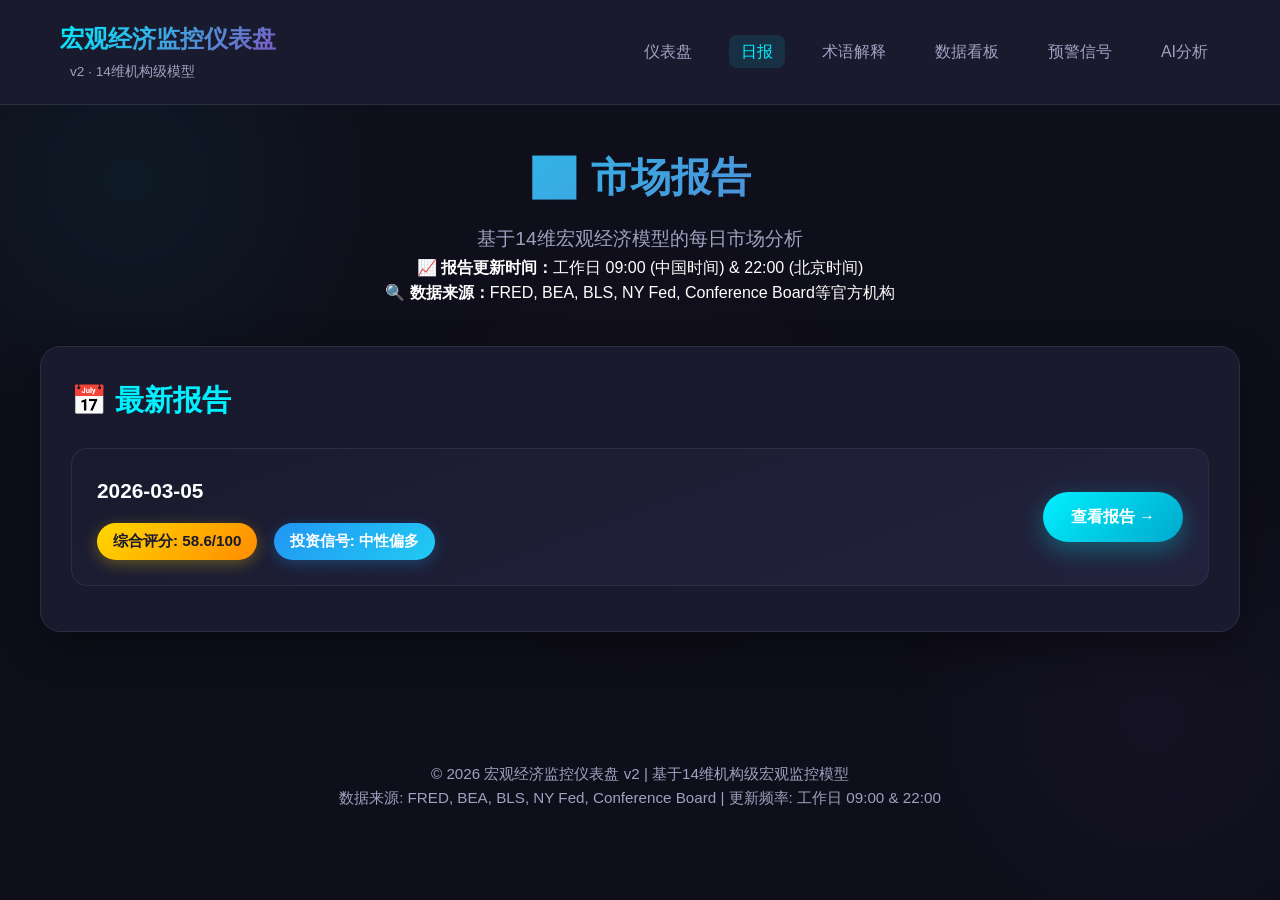
==== commit c178e63c: "fix: 修复导航菜单和统一设计风格 - reports/index.html" ====
--- a/reports/index.html
+++ b/reports/index.html
@@ -7,89 +7,55 @@
     <link rel="stylesheet" href="../style.css">
 </head>
 <body>
-    <!-- 头部 -->
-    <header class="header">
-        <div class="container">
+    <!-- 导航栏 -->
+    <nav class="navbar">
+        <div class="nav-container">
+            <div class="logo">
+                <h1><i class="fas fa-chart-line"></i> 宏观经济监控仪表盘</h1>
+                <span class="version">v2 · 14维机构级模型</span>
+            </div>
+            <ul class="nav-menu">
+                <li><a href="../index.html">仪表盘</a></li>
+                <li><a href="#reports" class="active">日报</a></li>
+                <li><a href="../glossary.html">术语解释</a></li>
+                <li><a href="../data-dashboard.html">数据看板</a></li>
+                <li><a href="../alerts.html">预警信号</a></li>
+                <li><a href="../ai-analysis.html">AI分析</a></li>
+            </ul>
+        </div>
+    </nav>
+
+    <!-- 报告列表主区域 -->
+    <main class="dashboard">
+        <section class="reports-header">
             <h1>📊 市场报告</h1>
             <p>基于14维宏观经济模型的每日市场分析</p>
-        </div>
-    </header>
+            <div class="info-box">
+                <strong>📈 报告更新时间：</strong>工作日 09:00 (中国时间) & 22:00 (北京时间)<br>
+                <strong>🔍 数据来源：</strong>FRED, BEA, BLS, NY Fed, Conference Board等官方机构
+            </div>
+        </section>
 
-    <!-- 主容器 -->
-    <main class="container">
-        <!-- 信息框 -->
-        <div class="info-box">
-            <strong>📈 报告更新时间：</strong>工作日 09:00 (中国时间) & 22:00 (北京时间)<br>
-            <strong>🔍 数据来源：</strong>美国财政部、BLS、美联储等官方机构
-        </div>
-
-        <!-- 最新报告列表 -->
+        <!-- 报告列表 -->
         <section class="report-list">
             <h2>📅 最新报告</h2>
-            
             <div class="report-item">
                 <div class="report-item-content">
                     <div class="report-date">2026-03-05</div>
                     <span class="score-badge">综合评分: 58.6/100</span>
                     <span class="signal-badge">投资信号: 中性偏多</span>
                 </div>
-                <a href="2026-03-05.html" class="report-link">查看报告</a>
+                <a href="2026-03-05.html" class="report-link">查看报告 →</a>
             </div>
-            
-            <div class="report-item">
-                <div class="report-item-content">
-                    <div class="report-date">2026-03-04</div>
-                    <span class="score-badge">综合评分: 58.3/100</span>
-                    <span class="signal-badge">投资信号: 中性偏多</span>
-                </div>
-                <a href="#" class="report-link">查看报告</a>
-            </div>
-            
-            <div class="report-item">
-                <div class="report-item-content">
-                    <div class="report-date">2026-03-03</div>
-                    <span class="score-badge">综合评分: 57.9/100</span>
-                    <span class="signal-badge">投资信号: 中性偏多</span>
-                </div>
-                <a href="#" class="report-link">查看报告</a>
-            </div>
-            
-            <div class="report-item">
-                <div class="report-item-content">
-                    <div class="report-date">2026-03-02</div>
-                    <span class="score-badge">综合评分: 56.5/100</span>
-                    <span class="signal-badge">投资信号: 中性偏谨慎</span>
-                </div>
-                <a href="#" class="report-link">查看报告</a>
-            </div>
+            <!-- 更多报告项可以在这里添加 -->
         </section>
-
-        <!-- 其他功能链接 -->
-        <div class="feature-links">
-            <div class="feature-card">
-                <h3>📚 专业术语解释</h3>
-                <p>市场报告术语指南<br>SOFR、ERP、MOVE、TGA余额、日元套利交易等专业概念详解</p>
-                <a href="../glossary.html" class="feature-link">查看术语解释</a>
-            </div>
-            
-            <div class="feature-card">
-                <h3>📊 数据看板</h3>
-                <p>市场报告 & OpenViking记忆系统<br>实时数据统计和趋势分析</p>
-                <a href="../data-dashboard.html" class="feature-link">查看数据看板</a>
-            </div>
-            
-            <div class="feature-card">
-                <h3>🤖 OpenRouter AI分析</h3>
-                <p>AI模型采用趋势分析<br>基于OpenRouter平台的AI Adoption深度洞察</p>
-                <a href="../ai-analysis.html" class="feature-link">查看AI分析</a>
-            </div>
-        </div>
     </main>
 
     <!-- 页脚 -->
     <footer class="footer">
-        <div class="container">
-            <p>© 2026 市场报告 | 每日更新 | 基于14维宏观经济模型</p>
+        <div class="footer-content">
+            <p>© 2026 宏观经济监控仪表盘 v2 | 基于14维机构级宏观监控模型</p>
+            <p>数据来源: FRED, BEA, BLS, NY Fed, Conference Board | 更新频率: 工作日 09:00 & 22:00</p>
         </div>
     </footer>
 </body>
--- a/style.css
+++ b/style.css
@@ -111,6 +111,24 @@
   background: rgba(0, 240, 255, 0.1);
 }
 
+/* 返回主页按钮 */
+.back-to-home {
+  display: inline-block;
+  margin-bottom: 20px;
+  color: var(--primary);
+  text-decoration: none;
+  font-weight: 600;
+  padding: 8px 16px;
+  border-radius: 8px;
+  background: rgba(0, 240, 255, 0.1);
+  transition: all 0.3s ease;
+}
+
+.back-to-home:hover {
+  background: rgba(0, 240, 255, 0.2);
+  transform: translateX(3px);
+}
+
 /* 主仪表盘区域 */
 .dashboard {
   padding: 40px 0;
@@ -321,25 +339,12 @@
   font-size: 0.9rem;
 }
 
-/* 14维度监控模型 */
+/* 14维度监控模型 - 使用和关键指标相同的样式 */
 .dimensions-overview h2 {
-  font-size: 2rem;
-  margin: 40px 0 25px 0;
-  color: var(--text-primary);
-  border-bottom: 3px solid var(--primary);
-  padding-bottom: 15px;
-  font-weight: 700;
-  position: relative;
-}
-
-.dimensions-overview h2::after {
-  content: '';
-  position: absolute;
-  bottom: -3px;
-  left: 0;
-  width: 60px;
-  height: 3px;
-  background: var(--secondary);
+  font-size: 1.8rem;
+  margin-bottom: 25px;
+  color: var(--primary);
+  font-weight: 600;
 }
 
 .model-layers {
@@ -358,8 +363,8 @@
 }
 
 .layer h3 {
-  font-size: 1.6rem;
-  margin-bottom: 25px;
+  font-size: 1.4rem;
+  margin-bottom: 20px;
   color: var(--primary);
   font-weight: 600;
   display: flex;
@@ -367,12 +372,7 @@
   gap: 10px;
 }
 
-.dimensions-grid {
-  display: grid;
-  grid-template-columns: repeat(auto-fit, minmax(280px, 1fr));
-  gap: 20px;
-}
-
+/* 使用和关键指标相同的卡片样式 */
 .dimension-card {
   background: var(--gradient-card);
   padding: 25px;
